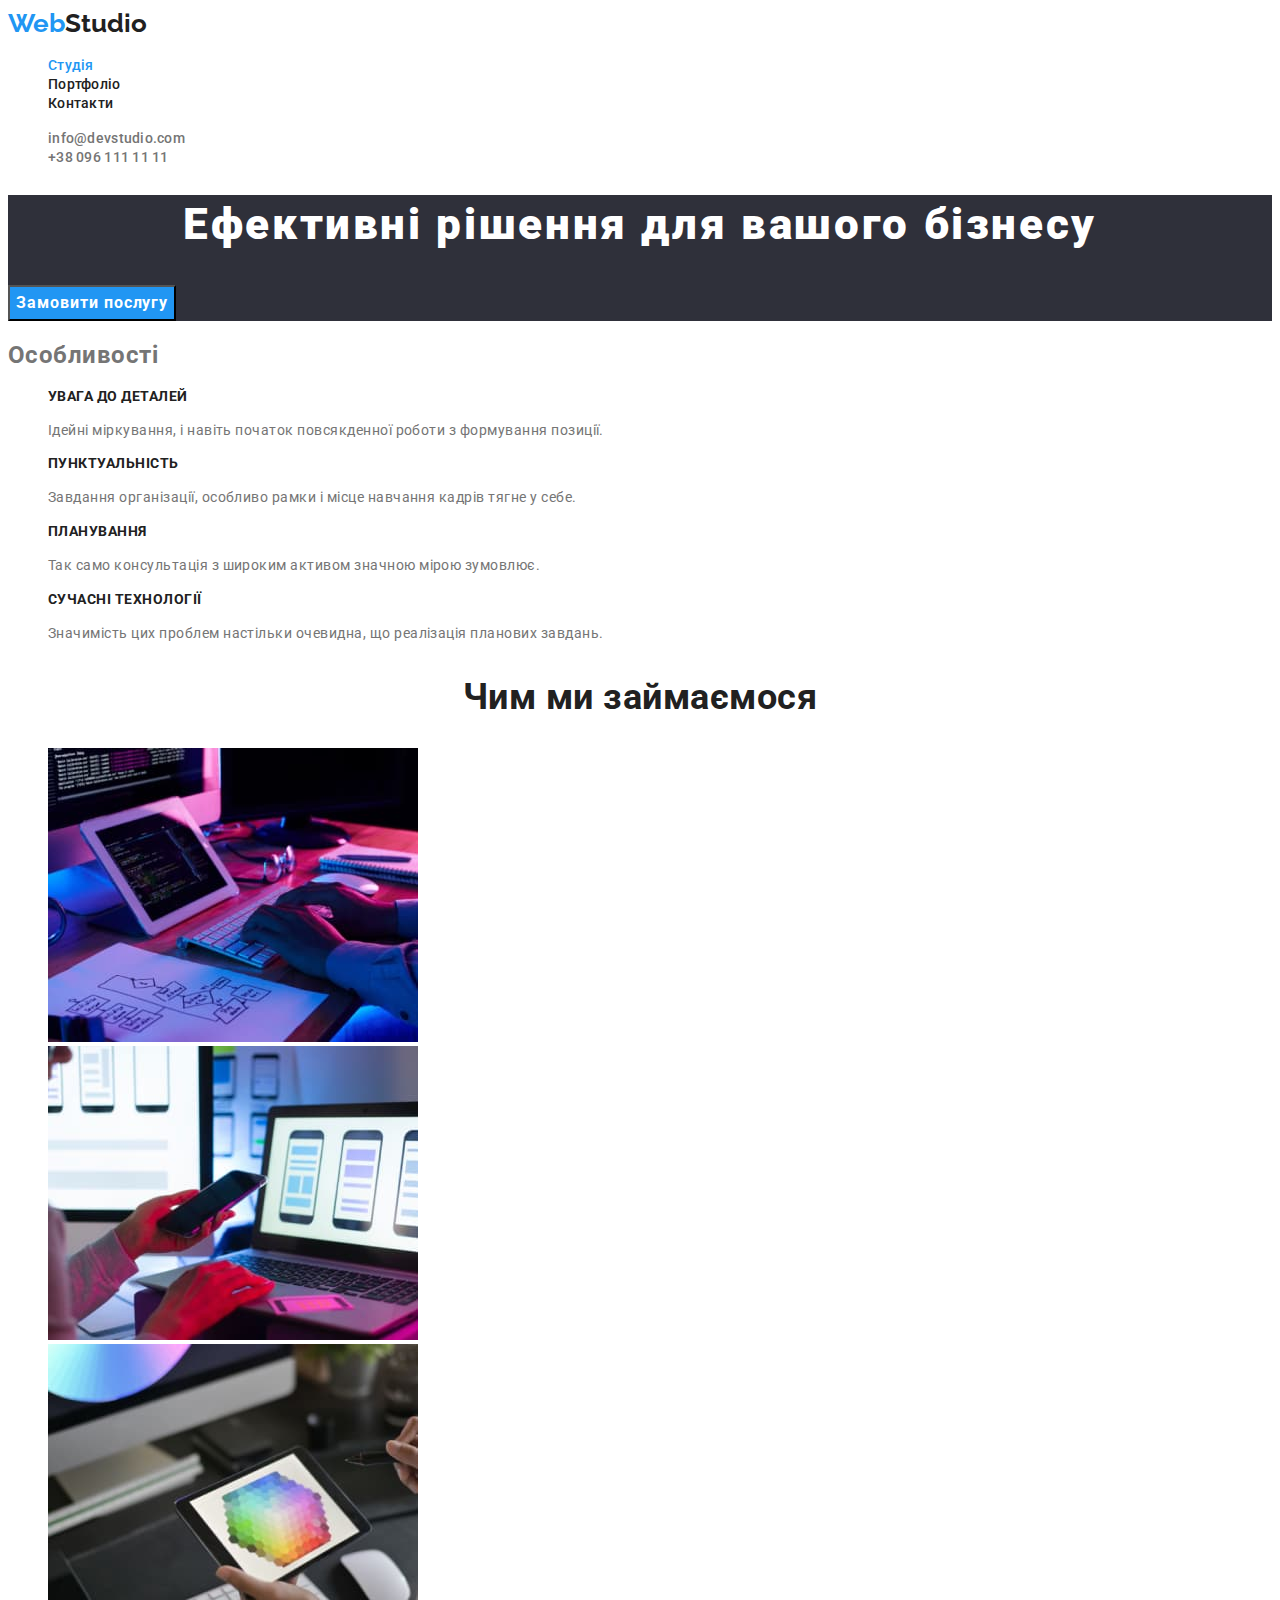
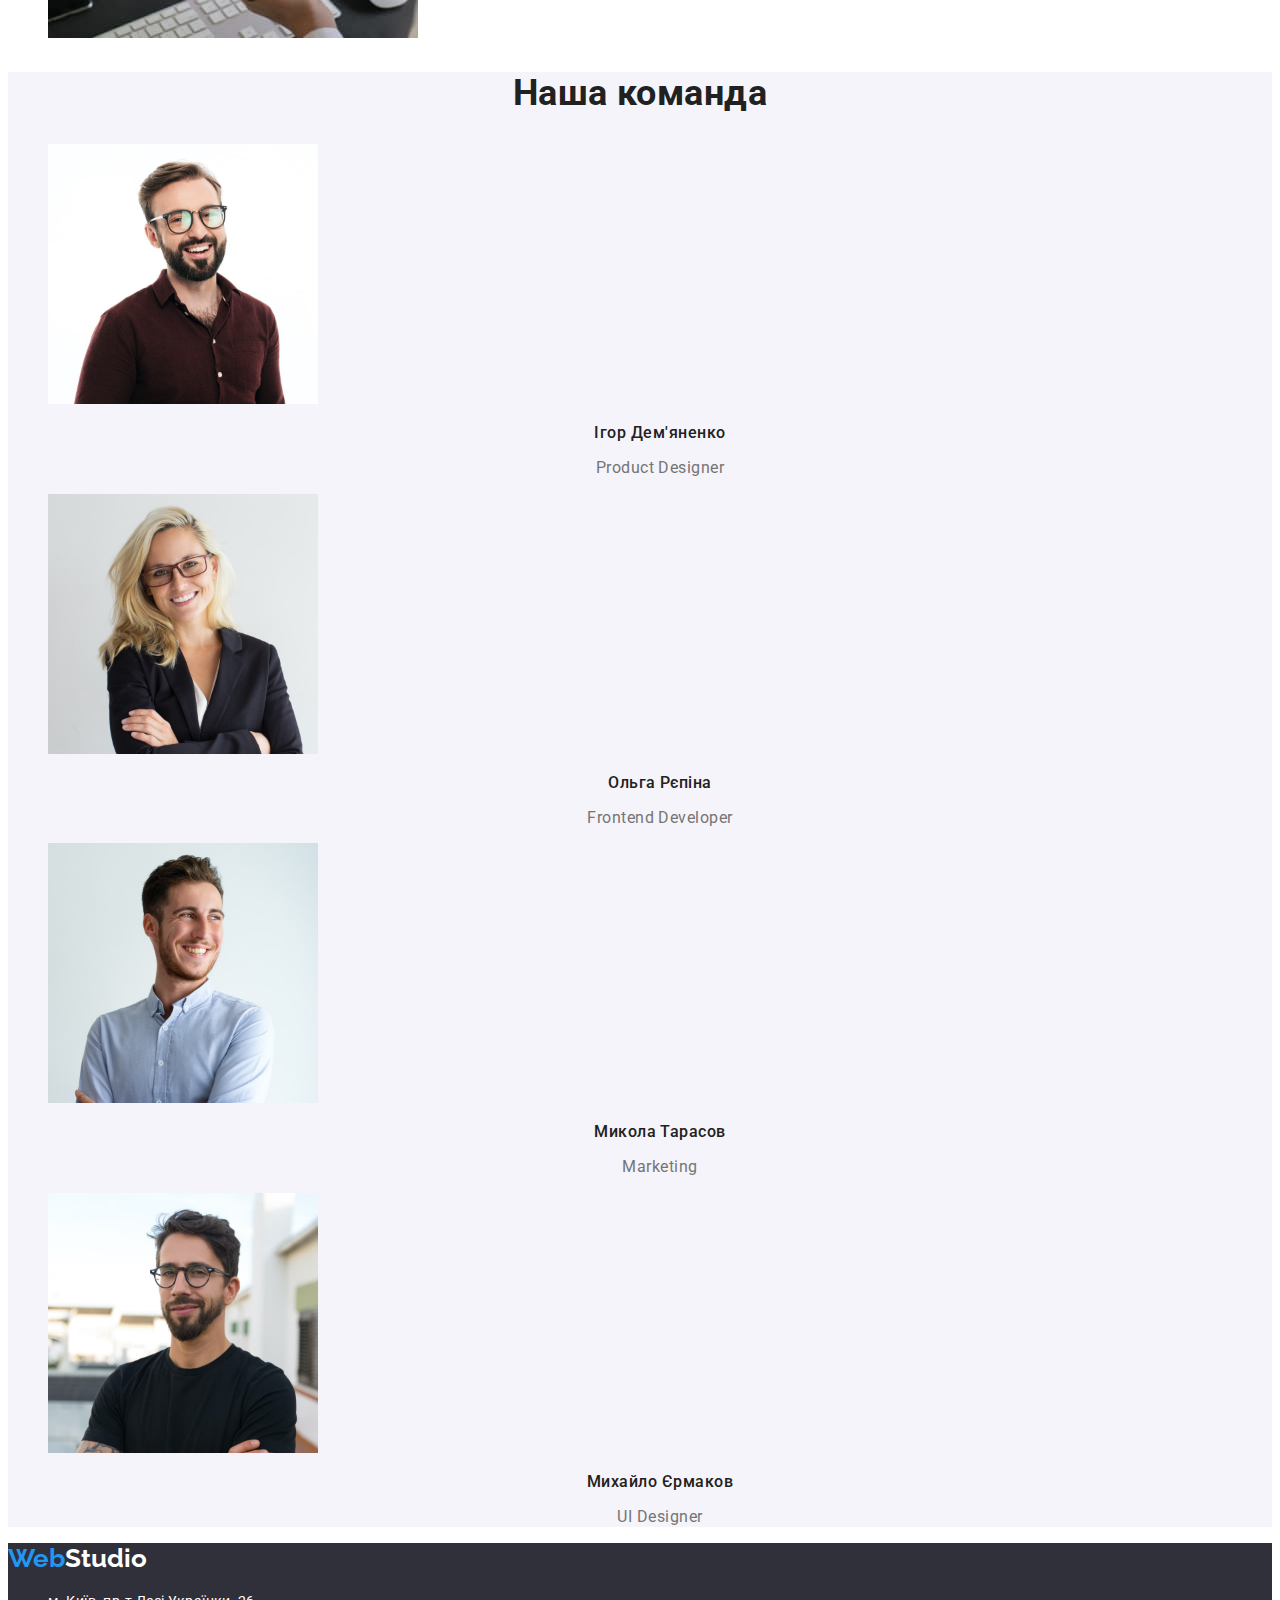
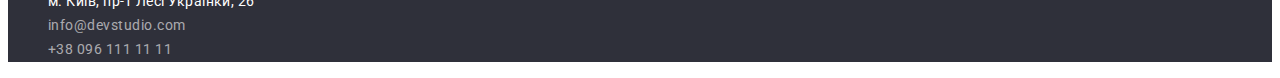
==== index.html @ 31c14f35 "Begining" ====
<!DOCTYPE html>
<html lang="uk">

<head>
  <meta charset="UTF-8" />
  <meta http-equiv="X-UA-Compatible" content="IE=edge" />
  <meta name="viewport" content="width=device-width, initial-scale=1.0" />
  <title>WebStudio</title>
  <link rel="preconnect" href="https://fonts.googleapis.com">
  <link rel="preconnect" href="https://fonts.gstatic.com" crossorigin>
  <link href="https://fonts.googleapis.com/css2?family=Raleway:wght@700&family=Roboto:wght@400;500;700;900&display=swap"
    rel="stylesheet">
  <link rel="stylesheet" href="./css/styles.css">
</head>

<body>
  <header class="page-header">
    <nav>
      <a href="./index.html" class="logo-header">Web<span class="studio">Studio</span></a>

      <ul class="site-nav">
        <li><a href="./index.html" class="link current">Студія</a></li>
        <li><a href="./portfolio.html" class="link">Портфоліо</a></li>
        <li><a href="" class="link">Контакти</a></li>
      </ul>
    </nav>

    <ul class="contact-nav">
      <li><a href="mailto:info@devstudio.com" class="link-contact">info@devstudio.com</a></li>
      <li><a href="tel:+380961111111" class="link-contact">+38 096 111 11 11</a></li>
    </ul>
  </header>
  <main>
    <!--Герой-->
    <section class="hero">
      <h1 class="hero-title">Ефективні рішення для вашого бізнесу</h1>
      <button type="button" class="button-hero">Замовити послугу</button>
    </section>
    <!--Особливості-->
    <section class="section">
      <h2>Особливості</h2>
      <ul>
        <li>
          <h3 class="section-title">УВАГА ДО ДЕТАЛЕЙ</h3>
          <p class="text">
            Ідейні міркування, і навіть початок повсякденної роботи з
            формування позиції.
          </p>
        </li>
        <li>
          <h3 class="section-title">ПУНКТУАЛЬНІСТЬ</h3>
          <p class="text">
            Завдання організації, особливо рамки і місце навчання кадрів тягне
            у себе.
          </p>
        </li>
        <li>
          <h3 class="section-title">ПЛАНУВАННЯ</h3>
          <p class="text">
            Так само консультація з широким активом значною мірою зумовлює.
          </p>
        </li>
        <li>
          <h3 class="section-title">СУЧАСНІ ТЕХНОЛОГІЇ</h3>
          <p class="text">
            Значимість цих проблем настільки очевидна, що реалізація планових
            завдань.
          </p>
        </li>
      </ul>
    </section>
    <!--Чим ми займаємось-->
    <section class="section">
      <h2 class="title-work">Чим ми займаємося</h2>
      <ul>
        <li>
          <img src="./images/img1.jpg" alt="Чоловік набирає код на клавіатурі" width="370" height="294" />
        </li>
        <li>
          <img src="./images/img2.jpg" alt="Жінка тримає телефон на фоні ноутбука" width="370" height="294" />
        </li>
        <li>
          <img src="./images/img3.jpg" alt="Жінка тримає планшет з градацією кольорів" width="370" height="294" />
        </li>
      </ul>
    </section>
    <!--Наша команда-->
    <section class="section-team">
      <h2 class="title-team">Наша команда</h2>
      <ul>
        <li>
          <img src="./images/img-1.jpg" alt="Чоловік з бородою та в окулярах, одягнений в бордову сорочку" width="270"
            height="260" />
          <h3 class="section-title">Ігор Дем'яненко</h3>
          <p class="text-team">Product Designer</p>
        </li>
        <li>
          <img src="./images/img-2.jpg"
            alt="Жінка посміхається, має довге біле волосся та носить окулярі, одягнена в піджак" width="270"
            height="260" />
          <h3 class="section-title">Ольга Рєпіна</h3>
          <p class="text-team">Frontend Developer</p>
        </li>
        <li>
          <img src="./images/img-3.jpg" alt="Чоловік посміхається, одягнений в світлу сорочку" width="270"
            height="260" />
          <h3 class="section-title">Микола Тарасов</h3>
          <p class="text-team">Marketing</p>
        </li>
        <li>
          <img src="./images/img-4.jpg" alt="Чоловік з бородою та в окулярах, одягнений в чорну футболку" width="270"
            height="260" />
          <h3 class="section-title">Михайло Єрмаков</h3>
          <p class="text-team">UI Designer</p>
        </li>
      </ul>
    </section>
  </main>
  <footer class="footer">
    <a href="./index.html" class="logo-footer">Web<span class="studio">Studio</span></a>
    <address>
      <ul>
        <li>
          <a href="https://www.google.com.ua/maps/place/бул.+Леси+Украинки,+26,+Киев,+02000/@50.4265807,30.5361918,17z/data=!3m1!4b1!4m5!3m4!1s0x40d4cf0e033ecbe9:0x57a4dffefec77da0!8m2!3d50.4265807!4d30.5383858?hl=ru"
            class="footer-address">м. Київ, пр-т Лесі Українки, 26</a>
        </li>
        <li><a href="mailto:info@devstudio.com" class="footer-contact">info@devstudio.com</a></li>
        <li><a href="tel:+380961111111" class="footer-contact">+38 096 111 11 11</a></li>
      </ul>

    </address>

  </footer>
</body>

</html>
---- css/styles.css ----
:root {
    --primary-text-color: #757575; 
    --title-text-color: #212121;
    --accent-color: #2196F3;
    --primary-white-color: #ffffff;
    --hero-footer-bgc: #2F303A;
    --button-portfolio: #F5F4FA;
    --contact-footer-color: rgba(255, 255, 255, 0.6);

 }
 

/* колір основного тексту color: #757575; */

/* колір додаткового тексту color: #212121; */

/* білий #FFFFFF */

/* лого #000000, #2196F3 */
/* контакт та пошта color: rgba(255, 255, 255, 0.6); */
/* background: #F5F4FA; */
 
 body {
    color: var(--primary-text-color);
    background-color: var(--primary-white-color);
    font-family: Roboto, sans-serif;
    letter-spacing: 0.03em;
    font-weight: 400;
}

ul {
    list-style: none;
}


/* logo */

.logo-header,
.logo-footer {
    color: var(--accent-color);
    font-family: Raleway, sans-serif;
    font-weight: 700;
    font-size: 26px;
    line-height: 1.19;
    text-decoration: none;
    letter-spacing: 0em;
}

.logo-header:hover,
.logo-header:focus {
    color: var(--accent-color);
}
.logo-footer:hover,
.logo-footer:focus {
    color: var(--accent-color);
}

.logo-header .studio {
    color: var(--title-text-color);
}
.logo-footer .studio {
    color: var(--primary-white-color);
}


/* site-nav */
.site-nav .link  {
    color: var(--title-text-color);
    font-weight: 500;
    font-size: 14px;
    line-height: 1.14;
    letter-spacing: 0.02em;
    text-decoration: none;
}
.site-nav .link:hover,
.site-nav .link:focus {
    color: var(--accent-color);
}
.site-nav .link.current {
    color: var(--accent-color);
}
/* contact-nav */

.contact-nav .link-contact {
    color: var(--primary-text-color);
    font-weight: 500;
    font-size: 14px;
    line-height: 1.14;
    letter-spacing: 0.02em;
    text-decoration: none;
}
.contact-nav .link-contact.current {
    color: var(--accent-color);
}

.contact-nav .link-contact:hover,
.contact-nav .link-contact:focus {
    color: var(--accent-color);
}

/* Hero */
.hero {
    background-color: var(--hero-footer-bgc);
}

.hero-title {
    color: var(--primary-white-color);
    font-weight: 900;
    font-size: 44px;
    line-height: 1.36;
    text-align: center;
    letter-spacing: 0.06em;
}
.button-hero {
    color: var(--primary-white-color);
    background-color: var(--accent-color);
    font-family: inherit;
    font-weight: 700;
    font-size: 16px;
    line-height: 1.88;
    letter-spacing: 0.06em;
    cursor: pointer;
}

/* Section */


.section-title {
    color: var(--title-text-color);
    font-weight: 700;
    font-size: 14px;
    line-height: 1.14;
}

.section .text {
    font-size: 14px;
    line-height: 1.71;
}
.section-team {
    background-color: var(--button-portfolio);
}

.title-work,
.title-team {
    color: var(--title-text-color);
    font-weight: 700;
    font-size: 36px;
    line-height: 1.17;
    text-align: center;
}

.section-team .section-title {
    font-weight: 500;
    font-size: 16px;
    line-height: 1.18;
}
.section-team .text-team,
.section-team .section-title {
font-size: 16px;
line-height: 1.18;
text-align: center;
}


/* footer */

.footer {
    background-color: var(--hero-footer-bgc)
}
.footer .footer-address {
    font-size: 14px;
    line-height: 1.71;
    color: var(--primary-white-color);
    text-decoration: none;
    font-style: normal;
}
.footer .footer-address:hover,
.footer .footer-address:focus {
    color: var(--accent-color);
}

.footer .footer-contact {
    color: var(--contact-footer-color);
    font-size: 14px;
    line-height: 1.71;
    text-decoration: none;
    font-style: normal;

}
.footer .footer-contact:hover,
.footer .footer-contact:focus {
    color: var(--accent-color);
}

/* Portfolio */

.button-portfolio {
    color: var(--title-text-color);
    background-color: var(--button-portfolio);
    font-family: inherit;
    cursor: pointer;
    font-weight: 500;
    font-size: 16px;
    line-height: 1.62;
    text-align: center;
}
.button-portfolio:hover,
.button-portfolio:focus {
    color: var(--primary-white-color);
    background-color: var(--accent-color)
}

/* title-name */

.title-name {
    color: var(--title-text-color);
    font-weight: 700;
    font-size: 18px;
    line-height: 2;
    letter-spacing: 0.06em;
}

/* filter */

.filter {
    font-size: 16px;
    line-height: 1.88;
}
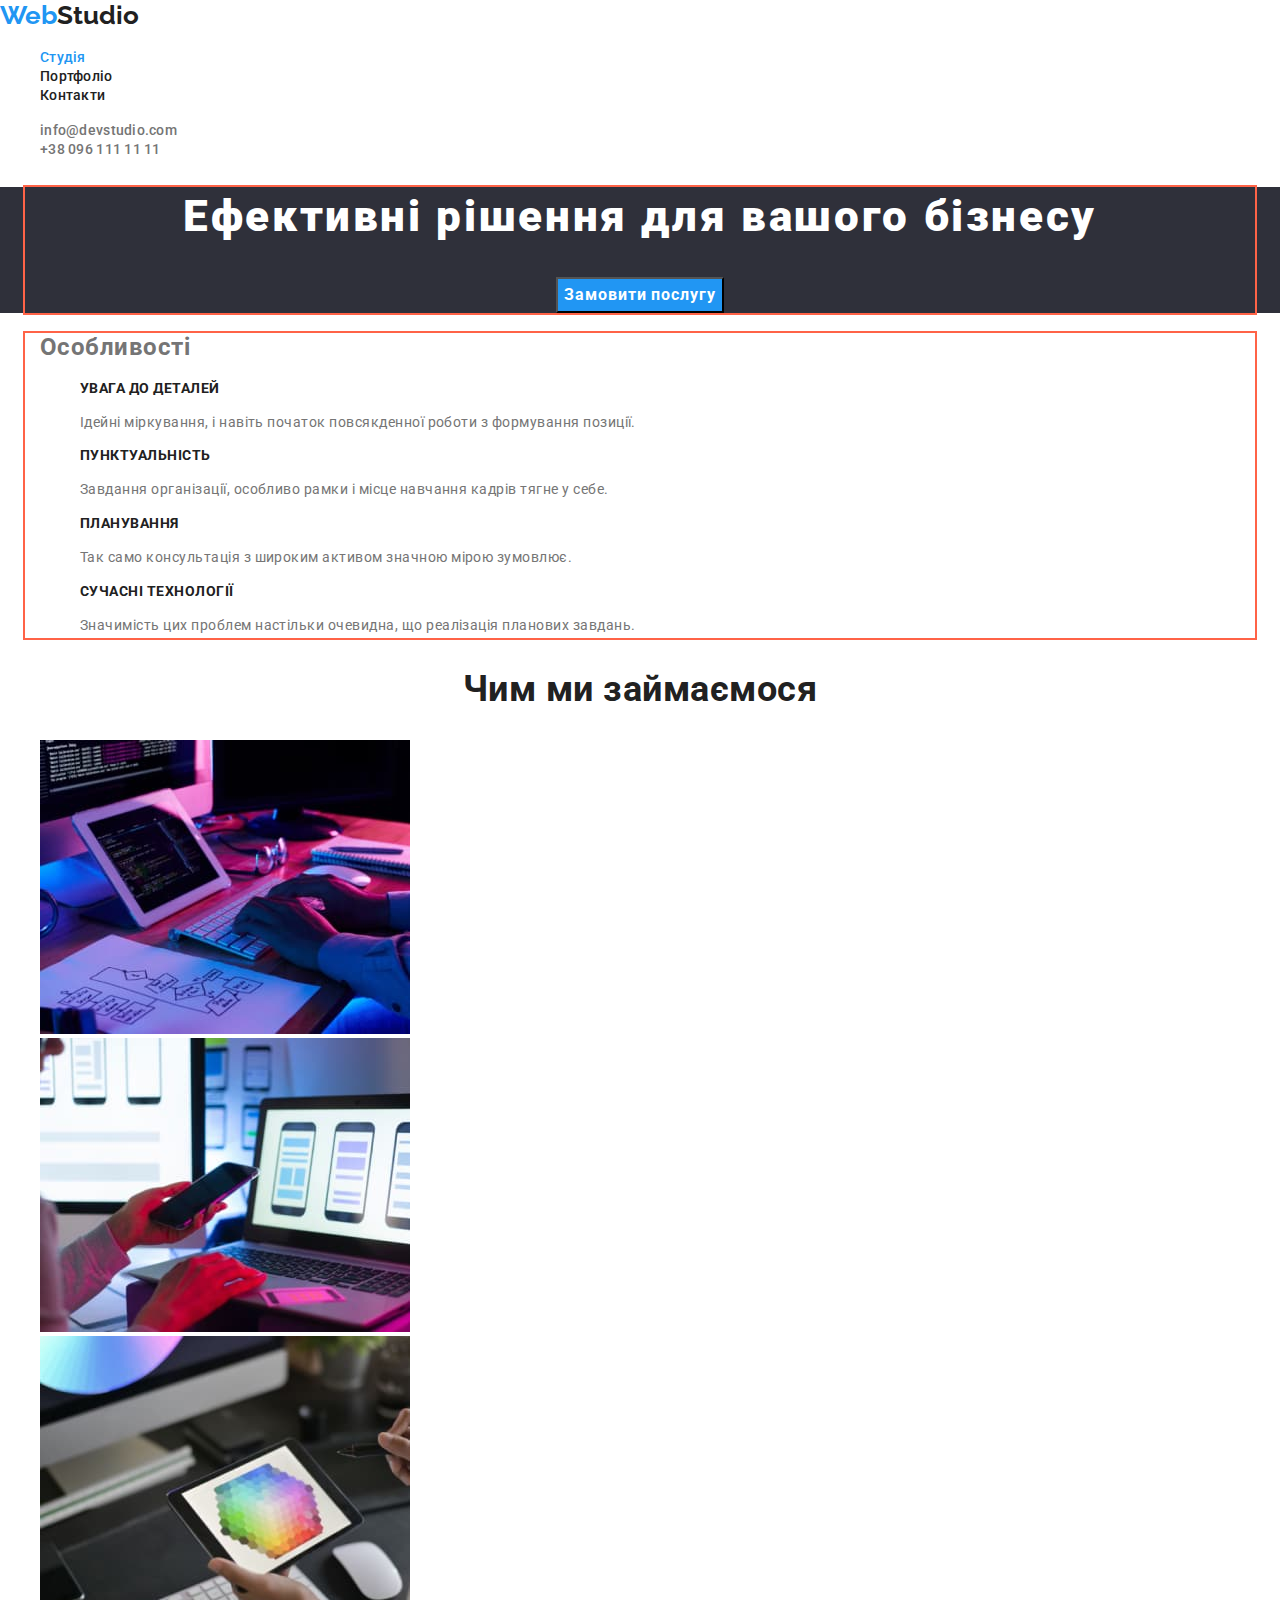
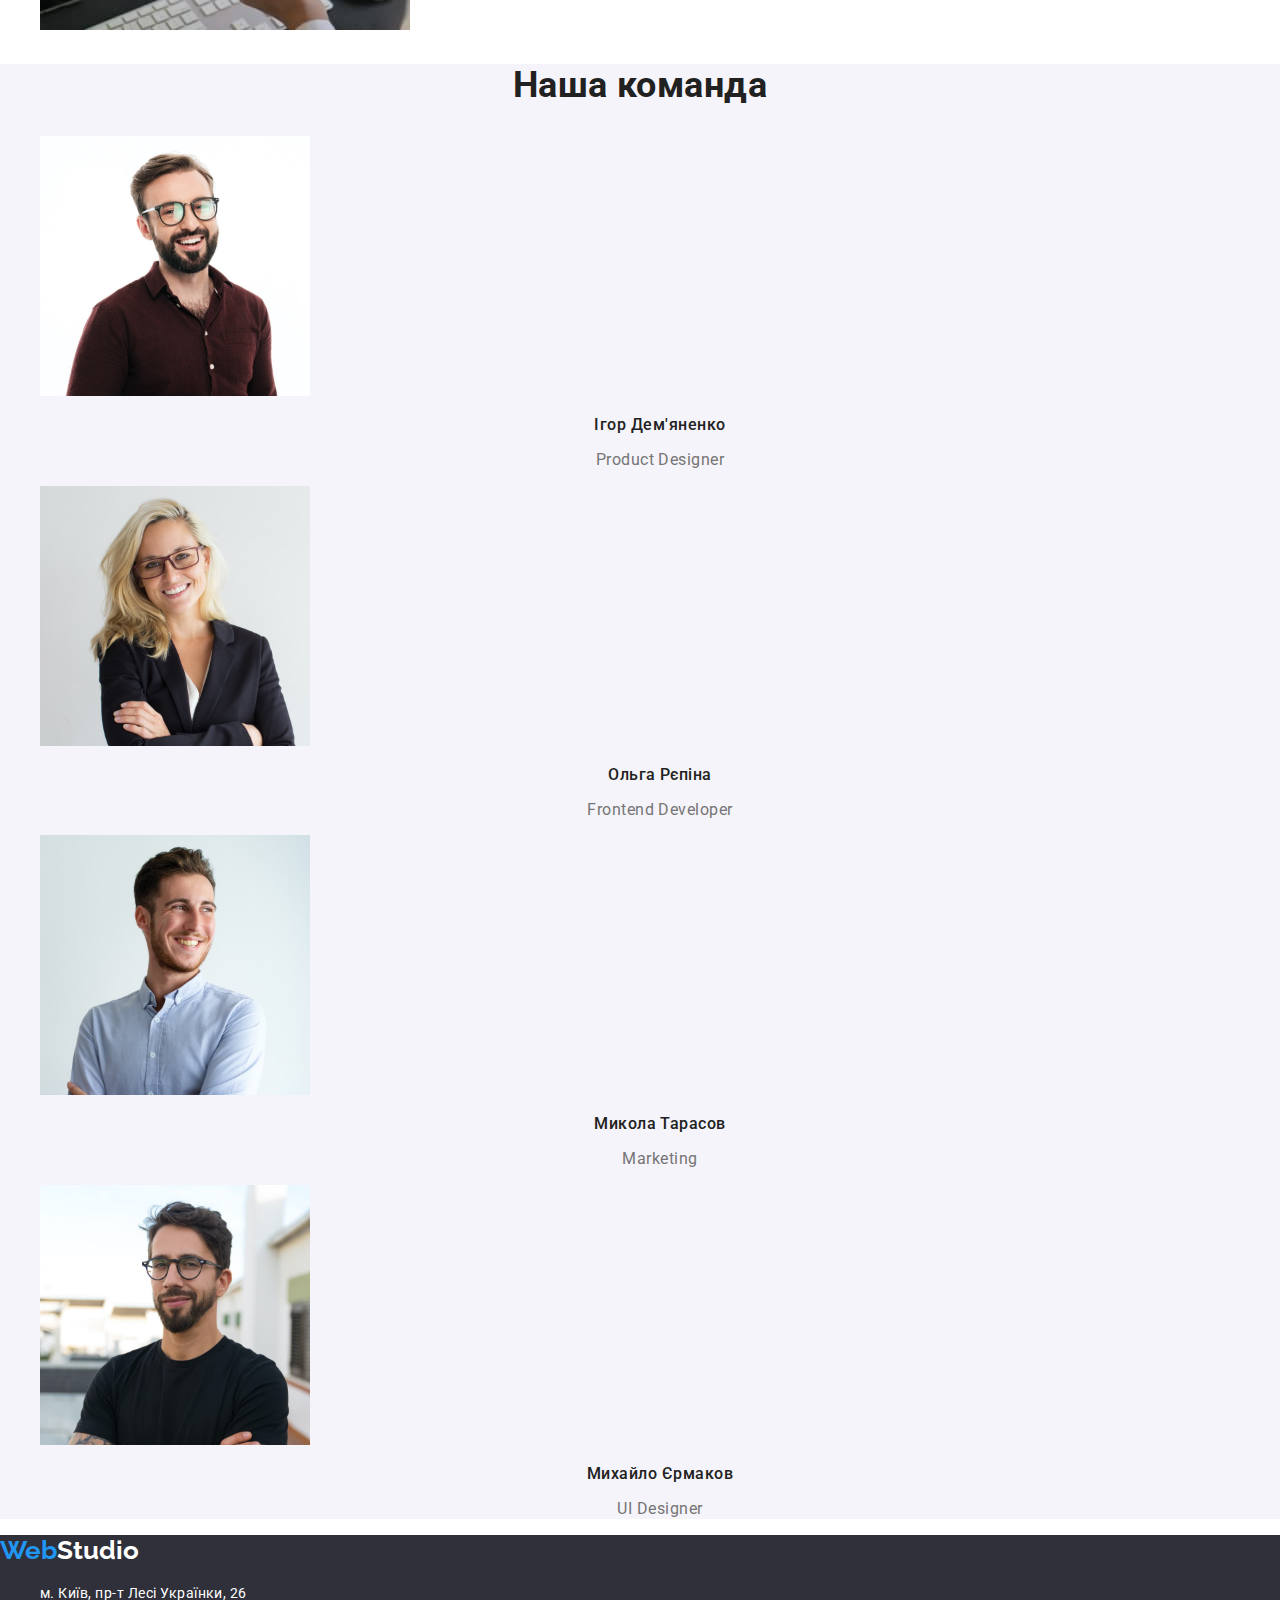
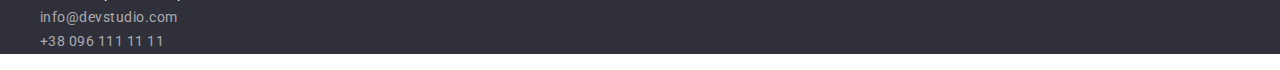
==== commit 3f3a40e8: "1" ====
--- a/index.html
+++ b/index.html
@@ -33,41 +33,45 @@
   <main>
     <!--Герой-->
     <section class="hero">
-      <h1 class="hero-title">Ефективні рішення для вашого бізнесу</h1>
-      <button type="button" class="button-hero">Замовити послугу</button>
+      <div class="container">
+        <h1 class="hero-title">Ефективні рішення для вашого бізнесу</h1>
+        <button type="button" class="button-hero">Замовити послугу</button>
+      </div>
     </section>
     <!--Особливості-->
     <section class="section">
-      <h2>Особливості</h2>
-      <ul>
-        <li>
-          <h3 class="section-title">УВАГА ДО ДЕТАЛЕЙ</h3>
-          <p class="text">
-            Ідейні міркування, і навіть початок повсякденної роботи з
-            формування позиції.
-          </p>
-        </li>
-        <li>
-          <h3 class="section-title">ПУНКТУАЛЬНІСТЬ</h3>
-          <p class="text">
-            Завдання організації, особливо рамки і місце навчання кадрів тягне
-            у себе.
-          </p>
-        </li>
-        <li>
-          <h3 class="section-title">ПЛАНУВАННЯ</h3>
-          <p class="text">
-            Так само консультація з широким активом значною мірою зумовлює.
-          </p>
-        </li>
-        <li>
-          <h3 class="section-title">СУЧАСНІ ТЕХНОЛОГІЇ</h3>
-          <p class="text">
-            Значимість цих проблем настільки очевидна, що реалізація планових
-            завдань.
-          </p>
-        </li>
-      </ul>
+      <div class="container">
+        <h2>Особливості</h2>
+        <ul>
+          <li>
+            <h3 class="section-title">УВАГА ДО ДЕТАЛЕЙ</h3>
+            <p class="text">
+              Ідейні міркування, і навіть початок повсякденної роботи з
+              формування позиції.
+            </p>
+          </li>
+          <li>
+            <h3 class="section-title">ПУНКТУАЛЬНІСТЬ</h3>
+            <p class="text">
+              Завдання організації, особливо рамки і місце навчання кадрів тягне
+              у себе.
+            </p>
+          </li>
+          <li>
+            <h3 class="section-title">ПЛАНУВАННЯ</h3>
+            <p class="text">
+              Так само консультація з широким активом значною мірою зумовлює.
+            </p>
+          </li>
+          <li>
+            <h3 class="section-title">СУЧАСНІ ТЕХНОЛОГІЇ</h3>
+            <p class="text">
+              Значимість цих проблем настільки очевидна, що реалізація планових
+              завдань.
+            </p>
+          </li>
+        </ul>
+      </div>
     </section>
     <!--Чим ми займаємось-->
     <section class="section">
--- a/css/styles.css
+++ b/css/styles.css
@@ -8,7 +8,14 @@
     --contact-footer-color: rgba(255, 255, 255, 0.6);
 
  }
- 
+ html {
+    box-sizing: border-box;
+ }
+ *,
+ *::before,
+ *::after {
+    box-sizing: inherit;
+ }
 
 /* колір основного тексту color: #757575; */
 
@@ -21,6 +28,7 @@
 /* background: #F5F4FA; */
  
  body {
+    margin: 0;
     color: var(--primary-text-color);
     background-color: var(--primary-white-color);
     font-family: Roboto, sans-serif;
@@ -32,6 +40,14 @@
     list-style: none;
 }
 
+.container {
+    margin-left: auto;
+    margin-right: auto;
+    width: 1230px;
+    padding-left: 15px;
+    padding-right: 15px;
+    outline: 2px solid tomato;
+}
 
 /* logo */
 
@@ -101,6 +117,9 @@
 /* Hero */
 .hero {
     background-color: var(--hero-footer-bgc);
+    text-align: center;
+    font-weight: 1600;
+    
 }
 
 .hero-title {
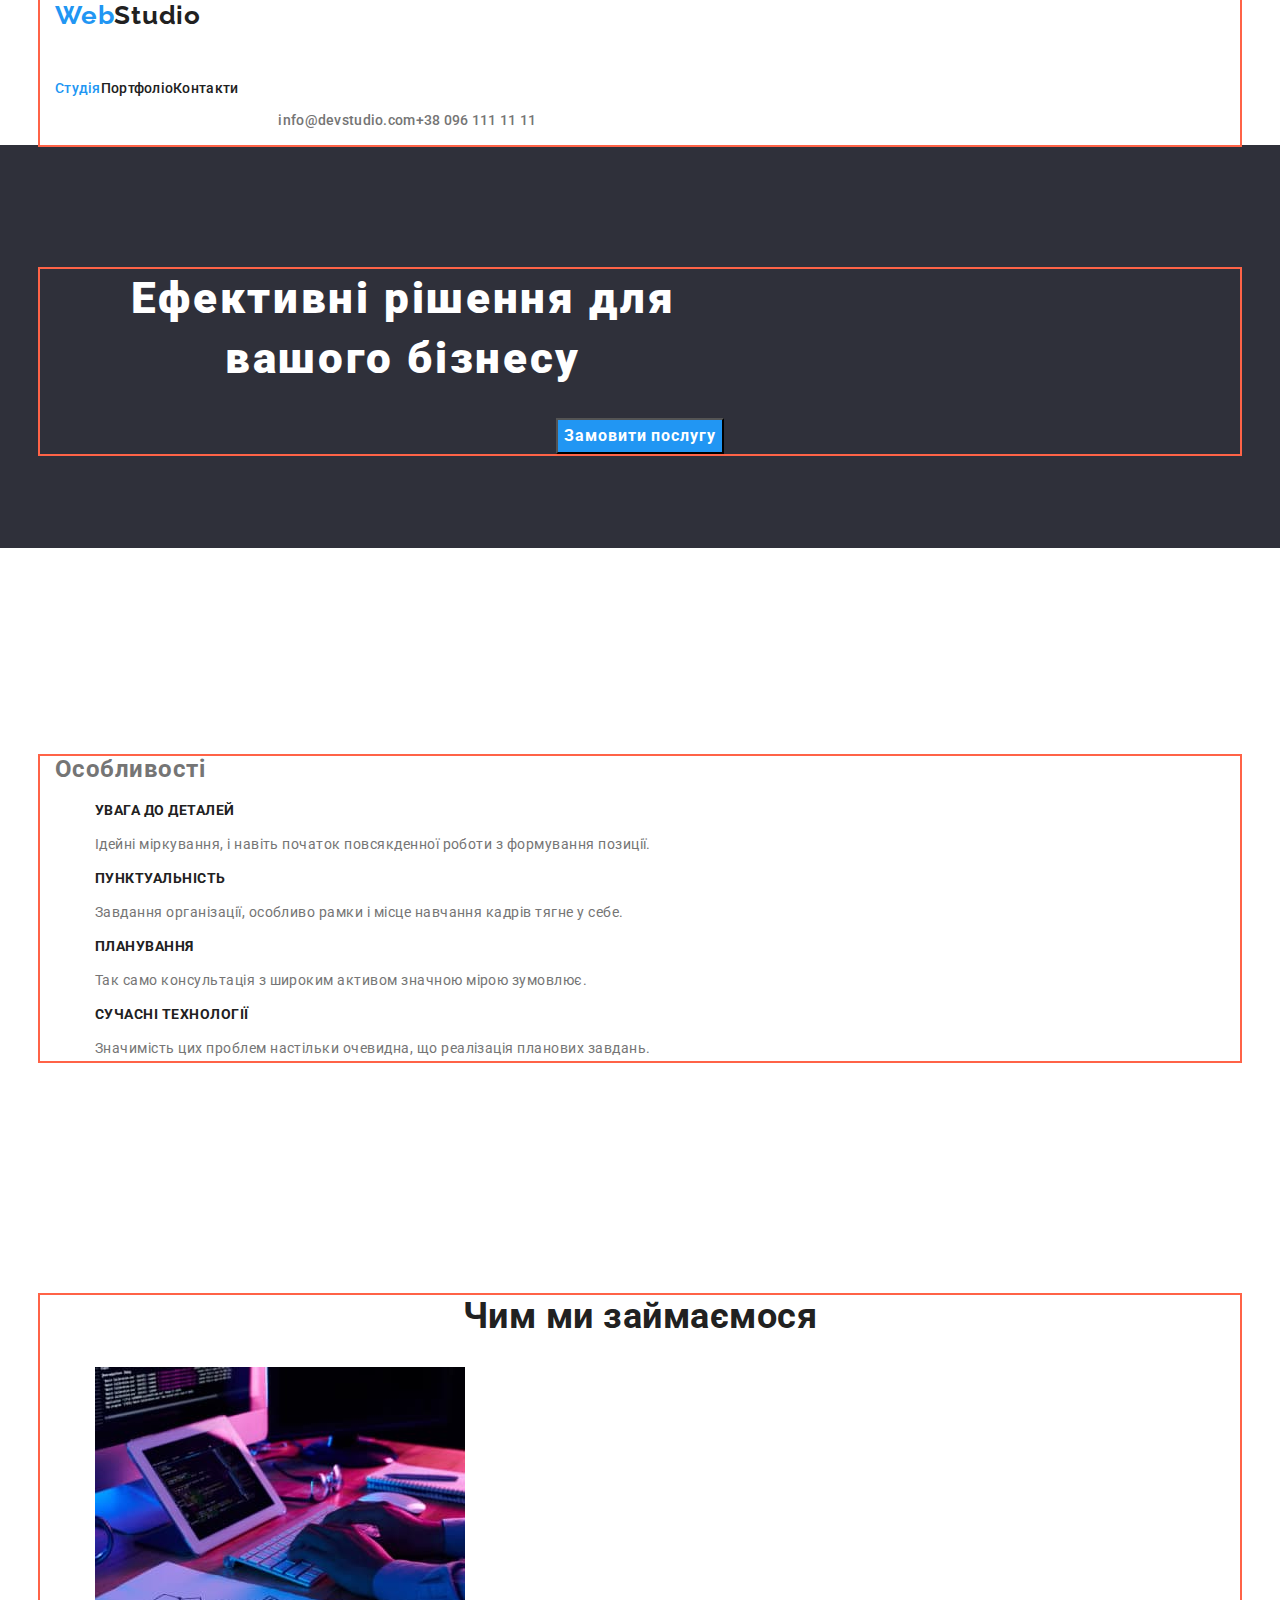
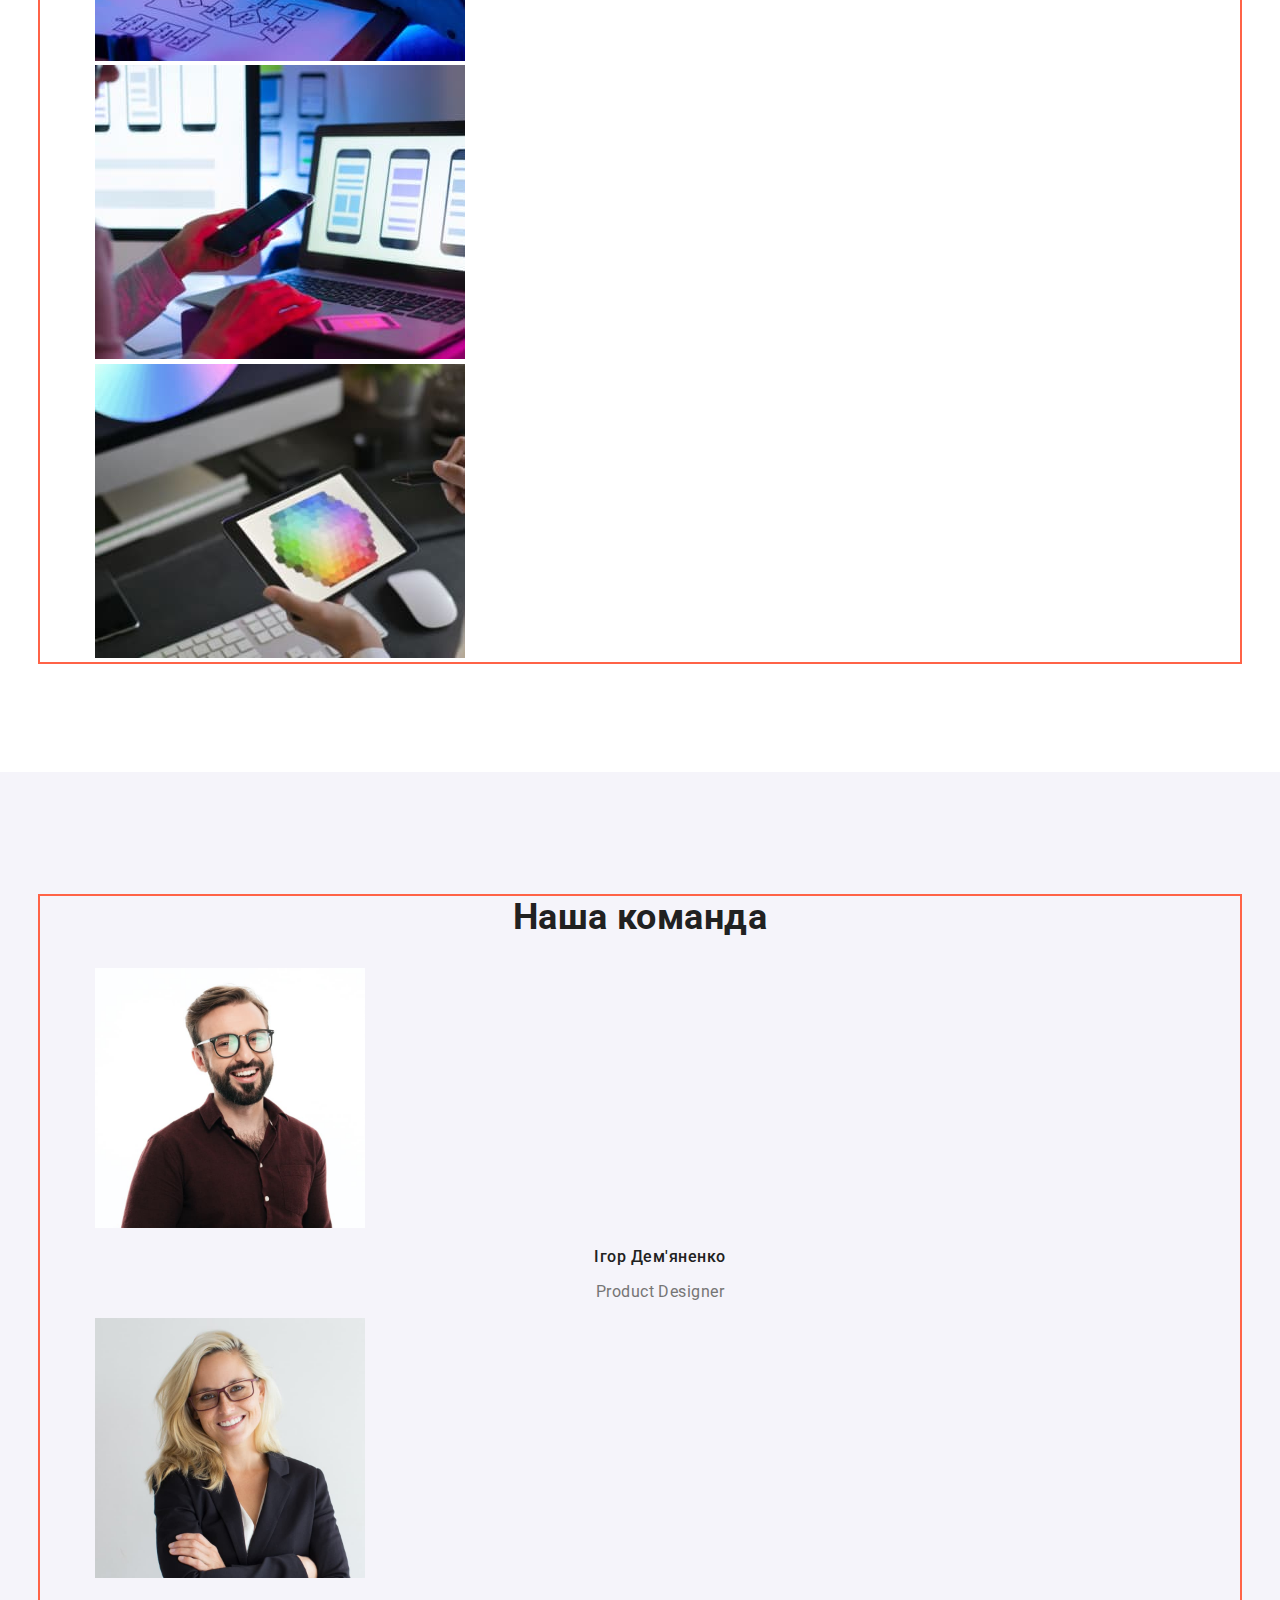
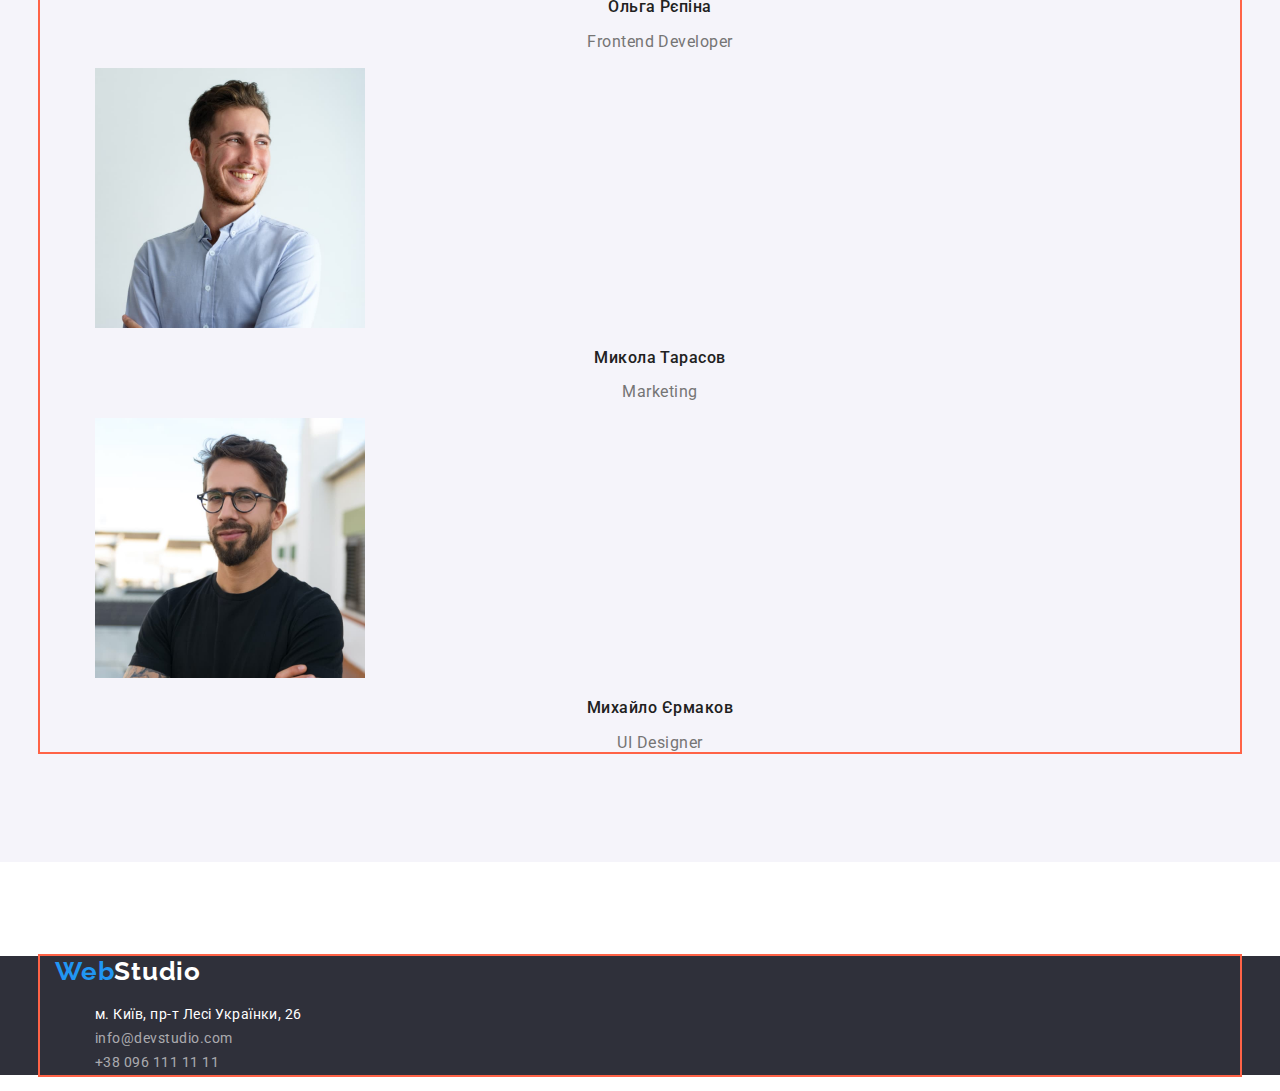
==== commit 2340d787: "2.11" ====
--- a/index.html
+++ b/index.html
@@ -10,25 +10,28 @@
   <link rel="preconnect" href="https://fonts.gstatic.com" crossorigin>
   <link href="https://fonts.googleapis.com/css2?family=Raleway:wght@700&family=Roboto:wght@400;500;700;900&display=swap"
     rel="stylesheet">
+  <link rel="stylesheet" href="./css/modern-normalize.css">
   <link rel="stylesheet" href="./css/styles.css">
 </head>
 
 <body>
   <header class="page-header">
-    <nav>
-      <a href="./index.html" class="logo-header">Web<span class="studio">Studio</span></a>
+    <div class="container header-wrap">
+      <nav>
+        <a href="./index.html" class="logo-header">Web<span class="studio">Studio</span></a>
 
-      <ul class="site-nav">
-        <li><a href="./index.html" class="link current">Студія</a></li>
-        <li><a href="./portfolio.html" class="link">Портфоліо</a></li>
-        <li><a href="" class="link">Контакти</a></li>
+        <ul class="site-nav">
+          <li><a href="./index.html" class="link current">Студія</a></li>
+          <li><a href="./portfolio.html" class="link">Портфоліо</a></li>
+          <li><a href="" class="link">Контакти</a></li>
+        </ul>
+      </nav>
+
+      <ul class="contact-nav">
+        <li><a href="mailto:info@devstudio.com" class="link-contact">info@devstudio.com</a></li>
+        <li><a href="tel:+380961111111" class="link-contact">+38 096 111 11 11</a></li>
       </ul>
-    </nav>
-
-    <ul class="contact-nav">
-      <li><a href="mailto:info@devstudio.com" class="link-contact">info@devstudio.com</a></li>
-      <li><a href="tel:+380961111111" class="link-contact">+38 096 111 11 11</a></li>
-    </ul>
+    </div>
   </header>
   <main>
     <!--Герой-->
@@ -41,7 +44,7 @@
     <!--Особливості-->
     <section class="section">
       <div class="container">
-        <h2>Особливості</h2>
+        <h2 class="">Особливості</h2>
         <ul>
           <li>
             <h3 class="section-title">УВАГА ДО ДЕТАЛЕЙ</h3>
@@ -75,64 +78,69 @@
     </section>
     <!--Чим ми займаємось-->
     <section class="section">
-      <h2 class="title-work">Чим ми займаємося</h2>
-      <ul>
-        <li>
-          <img src="./images/img1.jpg" alt="Чоловік набирає код на клавіатурі" width="370" height="294" />
-        </li>
-        <li>
-          <img src="./images/img2.jpg" alt="Жінка тримає телефон на фоні ноутбука" width="370" height="294" />
-        </li>
-        <li>
-          <img src="./images/img3.jpg" alt="Жінка тримає планшет з градацією кольорів" width="370" height="294" />
-        </li>
-      </ul>
+      <div class="container">
+        <h2 class="title-work">Чим ми займаємося</h2>
+        <ul>
+          <li>
+            <img src="./images/img1.jpg" alt="Чоловік набирає код на клавіатурі" width="370" height="294" />
+          </li>
+          <li>
+            <img src="./images/img2.jpg" alt="Жінка тримає телефон на фоні ноутбука" width="370" height="294" />
+          </li>
+          <li>
+            <img src="./images/img3.jpg" alt="Жінка тримає планшет з градацією кольорів" width="370" height="294" />
+          </li>
+        </ul>
+      </div>
     </section>
     <!--Наша команда-->
     <section class="section-team">
-      <h2 class="title-team">Наша команда</h2>
-      <ul>
-        <li>
-          <img src="./images/img-1.jpg" alt="Чоловік з бородою та в окулярах, одягнений в бордову сорочку" width="270"
-            height="260" />
-          <h3 class="section-title">Ігор Дем'яненко</h3>
-          <p class="text-team">Product Designer</p>
-        </li>
-        <li>
-          <img src="./images/img-2.jpg"
-            alt="Жінка посміхається, має довге біле волосся та носить окулярі, одягнена в піджак" width="270"
-            height="260" />
-          <h3 class="section-title">Ольга Рєпіна</h3>
-          <p class="text-team">Frontend Developer</p>
-        </li>
-        <li>
-          <img src="./images/img-3.jpg" alt="Чоловік посміхається, одягнений в світлу сорочку" width="270"
-            height="260" />
-          <h3 class="section-title">Микола Тарасов</h3>
-          <p class="text-team">Marketing</p>
-        </li>
-        <li>
-          <img src="./images/img-4.jpg" alt="Чоловік з бородою та в окулярах, одягнений в чорну футболку" width="270"
-            height="260" />
-          <h3 class="section-title">Михайло Єрмаков</h3>
-          <p class="text-team">UI Designer</p>
-        </li>
-      </ul>
+      <div class="container">
+        <h2 class="title-team">Наша команда</h2>
+        <ul>
+          <li>
+            <img src="./images/img-1.jpg" alt="Чоловік з бородою та в окулярах, одягнений в бордову сорочку" width="270"
+              height="260" />
+            <h3 class="section-title">Ігор Дем'яненко</h3>
+            <p class="text-team">Product Designer</p>
+          </li>
+          <li>
+            <img src="./images/img-2.jpg"
+              alt="Жінка посміхається, має довге біле волосся та носить окулярі, одягнена в піджак" width="270"
+              height="260" />
+            <h3 class="section-title">Ольга Рєпіна</h3>
+            <p class="text-team">Frontend Developer</p>
+          </li>
+          <li>
+            <img src="./images/img-3.jpg" alt="Чоловік посміхається, одягнений в світлу сорочку" width="270"
+              height="260" />
+            <h3 class="section-title">Микола Тарасов</h3>
+            <p class="text-team">Marketing</p>
+          </li>
+          <li>
+            <img src="./images/img-4.jpg" alt="Чоловік з бородою та в окулярах, одягнений в чорну футболку" width="270"
+              height="260" />
+            <h3 class="section-title">Михайло Єрмаков</h3>
+            <p class="text-team">UI Designer</p>
+          </li>
+        </ul>
+      </div>
     </section>
   </main>
   <footer class="footer">
-    <a href="./index.html" class="logo-footer">Web<span class="studio">Studio</span></a>
-    <address>
-      <ul>
-        <li>
-          <a href="https://www.google.com.ua/maps/place/бул.+Леси+Украинки,+26,+Киев,+02000/@50.4265807,30.5361918,17z/data=!3m1!4b1!4m5!3m4!1s0x40d4cf0e033ecbe9:0x57a4dffefec77da0!8m2!3d50.4265807!4d30.5383858?hl=ru"
-            class="footer-address">м. Київ, пр-т Лесі Українки, 26</a>
-        </li>
-        <li><a href="mailto:info@devstudio.com" class="footer-contact">info@devstudio.com</a></li>
-        <li><a href="tel:+380961111111" class="footer-contact">+38 096 111 11 11</a></li>
-      </ul>
+    <div class="container"><a href="./index.html" class="logo-footer">Web<span class="studio">Studio</span></a>
+      <address>
+        <ul>
+          <li>
+            <a href="https://www.google.com.ua/maps/place/бул.+Леси+Украинки,+26,+Киев,+02000/@50.4265807,30.5361918,17z/data=!3m1!4b1!4m5!3m4!1s0x40d4cf0e033ecbe9:0x57a4dffefec77da0!8m2!3d50.4265807!4d30.5383858?hl=ru"
+              class="footer-address">м. Київ, пр-т Лесі Українки, 26</a>
+          </li>
+          <li><a href="mailto:info@devstudio.com" class="footer-contact">info@devstudio.com</a></li>
+          <li><a href="tel:+380961111111" class="footer-contact">+38 096 111 11 11</a></li>
+        </ul>
 
-    </address>
+      </address>
+    </div>
 
   </footer>
 </body>
--- a/css/styles.css
+++ b/css/styles.css
@@ -1,21 +1,12 @@
- :root {
-    --primary-text-color: #757575; 
-    --title-text-color: #212121;
-    --accent-color: #2196F3;
-    --primary-white-color: #ffffff;
-    --hero-footer-bgc: #2F303A;
-    --button-portfolio: #F5F4FA;
-    --contact-footer-color: rgba(255, 255, 255, 0.6);
-
- }
- html {
-    box-sizing: border-box;
- }
- *,
- *::before,
- *::after {
-    box-sizing: inherit;
- }
+:root {
+  --primary-text-color: #757575;
+  --title-text-color: #212121;
+  --accent-color: #2196f3;
+  --primary-white-color: #ffffff;
+  --hero-footer-bgc: #2f303a;
+  --button-portfolio: #f5f4fa;
+  --contact-footer-color: rgba(255, 255, 255, 0.6);
+}
 
 /* колір основного тексту color: #757575; */
 
@@ -26,222 +17,247 @@
 /* лого #000000, #2196F3 */
 /* контакт та пошта color: rgba(255, 255, 255, 0.6); */
 /* background: #F5F4FA; */
- 
- body {
-    margin: 0;
-    color: var(--primary-text-color);
-    background-color: var(--primary-white-color);
-    font-family: Roboto, sans-serif;
-    letter-spacing: 0.03em;
-    font-weight: 400;
-}
-
+
+body {
+  margin: 0;
+  color: var(--primary-text-color);
+  background-color: var(--primary-white-color);
+  font-family: Roboto, sans-serif;
+  letter-spacing: 0.03em;
+  font-weight: 400;
+}
+
+h1,
+h2,
+h3,
+h4,
+h5,
+h6,
+p,
 ul {
-    list-style: none;
-}
-
+  list-style: none;
+}
 .container {
-    margin-left: auto;
-    margin-right: auto;
-    width: 1230px;
-    padding-left: 15px;
-    padding-right: 15px;
-    outline: 2px solid tomato;
+  margin: 0 auto;
+  max-width: 1200px;
+  padding: 0 15px;
+  outline: 2px solid tomato;
+}
+button {
+  cursor: pointer;
+}
+section {
+  padding-top: 94px;
+  padding-bottom: 94px;
 }
 
 /* logo */
 
+.header-wrap {
+  display: flex;
+}
 .logo-header,
 .logo-footer {
-    color: var(--accent-color);
-    font-family: Raleway, sans-serif;
-    font-weight: 700;
-    font-size: 26px;
-    line-height: 1.19;
-    text-decoration: none;
-    letter-spacing: 0em;
+  color: var(--accent-color);
+  font-family: Raleway, sans-serif;
+  font-weight: 700;
+  font-size: 26px;
+  line-height: 1.19;
+  text-decoration: none;
+  letter-spacing: 0.03em;
 }
 
 .logo-header:hover,
 .logo-header:focus {
-    color: var(--accent-color);
+  color: var(--accent-color);
 }
 .logo-footer:hover,
 .logo-footer:focus {
-    color: var(--accent-color);
+  color: var(--accent-color);
 }
 
 .logo-header .studio {
-    color: var(--title-text-color);
+  color: var(--title-text-color);
 }
 .logo-footer .studio {
-    color: var(--primary-white-color);
-}
-
+  color: var(--primary-white-color);
+}
+.logo-header {
+  padding: 24px 0 25px 0;
+}
+.logo-footer {
+  padding: 60px 0 20px 0;
+}
 
 /* site-nav */
-.site-nav .link  {
-    color: var(--title-text-color);
-    font-weight: 500;
-    font-size: 14px;
-    line-height: 1.14;
-    letter-spacing: 0.02em;
-    text-decoration: none;
+
+.site-nav .link {
+  color: var(--title-text-color);
+  font-weight: 500;
+  font-size: 14px;
+  line-height: 1.14;
+  letter-spacing: 0.02em;
+  text-decoration: none;
 }
 .site-nav .link:hover,
 .site-nav .link:focus {
-    color: var(--accent-color);
+  color: var(--accent-color);
 }
 .site-nav .link.current {
-    color: var(--accent-color);
+  color: var(--accent-color);
+}
+.site-nav {
+  display: flex;
+  padding: 32px 0;
 }
 /* contact-nav */
 
+.contact-nav {
+  display: flex;
+  align-items: flex-end;
+}
 .contact-nav .link-contact {
-    color: var(--primary-text-color);
-    font-weight: 500;
-    font-size: 14px;
-    line-height: 1.14;
-    letter-spacing: 0.02em;
-    text-decoration: none;
+  color: var(--primary-text-color);
+  font-weight: 500;
+  font-size: 14px;
+  line-height: 1.14;
+  letter-spacing: 0.02em;
+  text-decoration: none;
 }
 .contact-nav .link-contact.current {
-    color: var(--accent-color);
+  color: var(--accent-color);
 }
 
 .contact-nav .link-contact:hover,
 .contact-nav .link-contact:focus {
-    color: var(--accent-color);
+  color: var(--accent-color);
 }
 
 /* Hero */
 .hero {
-    background-color: var(--hero-footer-bgc);
-    text-align: center;
-    font-weight: 1600;
-    
+  background-color: var(--hero-footer-bgc);
+  text-align: center;
+  margin-bottom: 94px;
 }
 
 .hero-title {
-    color: var(--primary-white-color);
-    font-weight: 900;
-    font-size: 44px;
-    line-height: 1.36;
-    text-align: center;
-    letter-spacing: 0.06em;
+  color: var(--primary-white-color);
+  font-weight: 900;
+  font-size: 44px;
+  line-height: 1.36;
+  text-align: center;
+  letter-spacing: 0.06em;
+  width: 696px;
 }
 .button-hero {
-    color: var(--primary-white-color);
-    background-color: var(--accent-color);
-    font-family: inherit;
-    font-weight: 700;
-    font-size: 16px;
-    line-height: 1.88;
-    letter-spacing: 0.06em;
-    cursor: pointer;
+  color: var(--primary-white-color);
+  background-color: var(--accent-color);
+  font-family: inherit;
+  font-weight: 700;
+  font-size: 16px;
+  line-height: 1.88;
+  letter-spacing: 0.06em;
 }
 
 /* Section */
 
-
 .section-title {
-    color: var(--title-text-color);
-    font-weight: 700;
-    font-size: 14px;
-    line-height: 1.14;
+  color: var(--title-text-color);
+  font-weight: 700;
+  font-size: 14px;
+  line-height: 1.14;
 }
 
 .section .text {
-    font-size: 14px;
-    line-height: 1.71;
+  font-size: 14px;
+  line-height: 1.71;
 }
 .section-team {
-    background-color: var(--button-portfolio);
+  background-color: var(--button-portfolio);
+  margin-bottom: 94px;
 }
 
 .title-work,
 .title-team {
-    color: var(--title-text-color);
-    font-weight: 700;
-    font-size: 36px;
-    line-height: 1.17;
-    text-align: center;
+  color: var(--title-text-color);
+  font-weight: 700;
+  font-size: 36px;
+  line-height: 1.17;
+  text-align: center;
 }
 
 .section-team .section-title {
-    font-weight: 500;
-    font-size: 16px;
-    line-height: 1.18;
+  font-weight: 500;
+  font-size: 16px;
+  line-height: 1.18;
 }
 .section-team .text-team,
 .section-team .section-title {
-font-size: 16px;
-line-height: 1.18;
-text-align: center;
-}
-
+  font-size: 16px;
+  line-height: 1.18;
+  text-align: center;
+}
 
 /* footer */
 
 .footer {
-    background-color: var(--hero-footer-bgc)
+  background-color: var(--hero-footer-bgc);
 }
 .footer .footer-address {
-    font-size: 14px;
-    line-height: 1.71;
-    color: var(--primary-white-color);
-    text-decoration: none;
-    font-style: normal;
+  font-size: 14px;
+  line-height: 1.71;
+  color: var(--primary-white-color);
+  text-decoration: none;
+  font-style: normal;
 }
 .footer .footer-address:hover,
 .footer .footer-address:focus {
-    color: var(--accent-color);
+  color: var(--accent-color);
 }
 
 .footer .footer-contact {
-    color: var(--contact-footer-color);
-    font-size: 14px;
-    line-height: 1.71;
-    text-decoration: none;
-    font-style: normal;
-
+  color: var(--contact-footer-color);
+  font-size: 14px;
+  line-height: 1.71;
+  text-decoration: none;
+  font-style: normal;
 }
 .footer .footer-contact:hover,
 .footer .footer-contact:focus {
-    color: var(--accent-color);
+  color: var(--accent-color);
 }
 
 /* Portfolio */
 
 .button-portfolio {
-    color: var(--title-text-color);
-    background-color: var(--button-portfolio);
-    font-family: inherit;
-    cursor: pointer;
-    font-weight: 500;
-    font-size: 16px;
-    line-height: 1.62;
-    text-align: center;
+  color: var(--title-text-color);
+  background-color: var(--button-portfolio);
+  font-family: inherit;
+  cursor: pointer;
+  font-weight: 500;
+  font-size: 16px;
+  line-height: 1.62;
+  text-align: center;
 }
 .button-portfolio:hover,
 .button-portfolio:focus {
-    color: var(--primary-white-color);
-    background-color: var(--accent-color)
+  color: var(--primary-white-color);
+  background-color: var(--accent-color);
 }
 
 /* title-name */
 
 .title-name {
-    color: var(--title-text-color);
-    font-weight: 700;
-    font-size: 18px;
-    line-height: 2;
-    letter-spacing: 0.06em;
+  color: var(--title-text-color);
+  font-weight: 700;
+  font-size: 18px;
+  line-height: 2;
+  letter-spacing: 0.06em;
 }
 
 /* filter */
 
 .filter {
-    font-size: 16px;
-    line-height: 1.88;
-}+  font-size: 16px;
+  line-height: 1.88;
+}
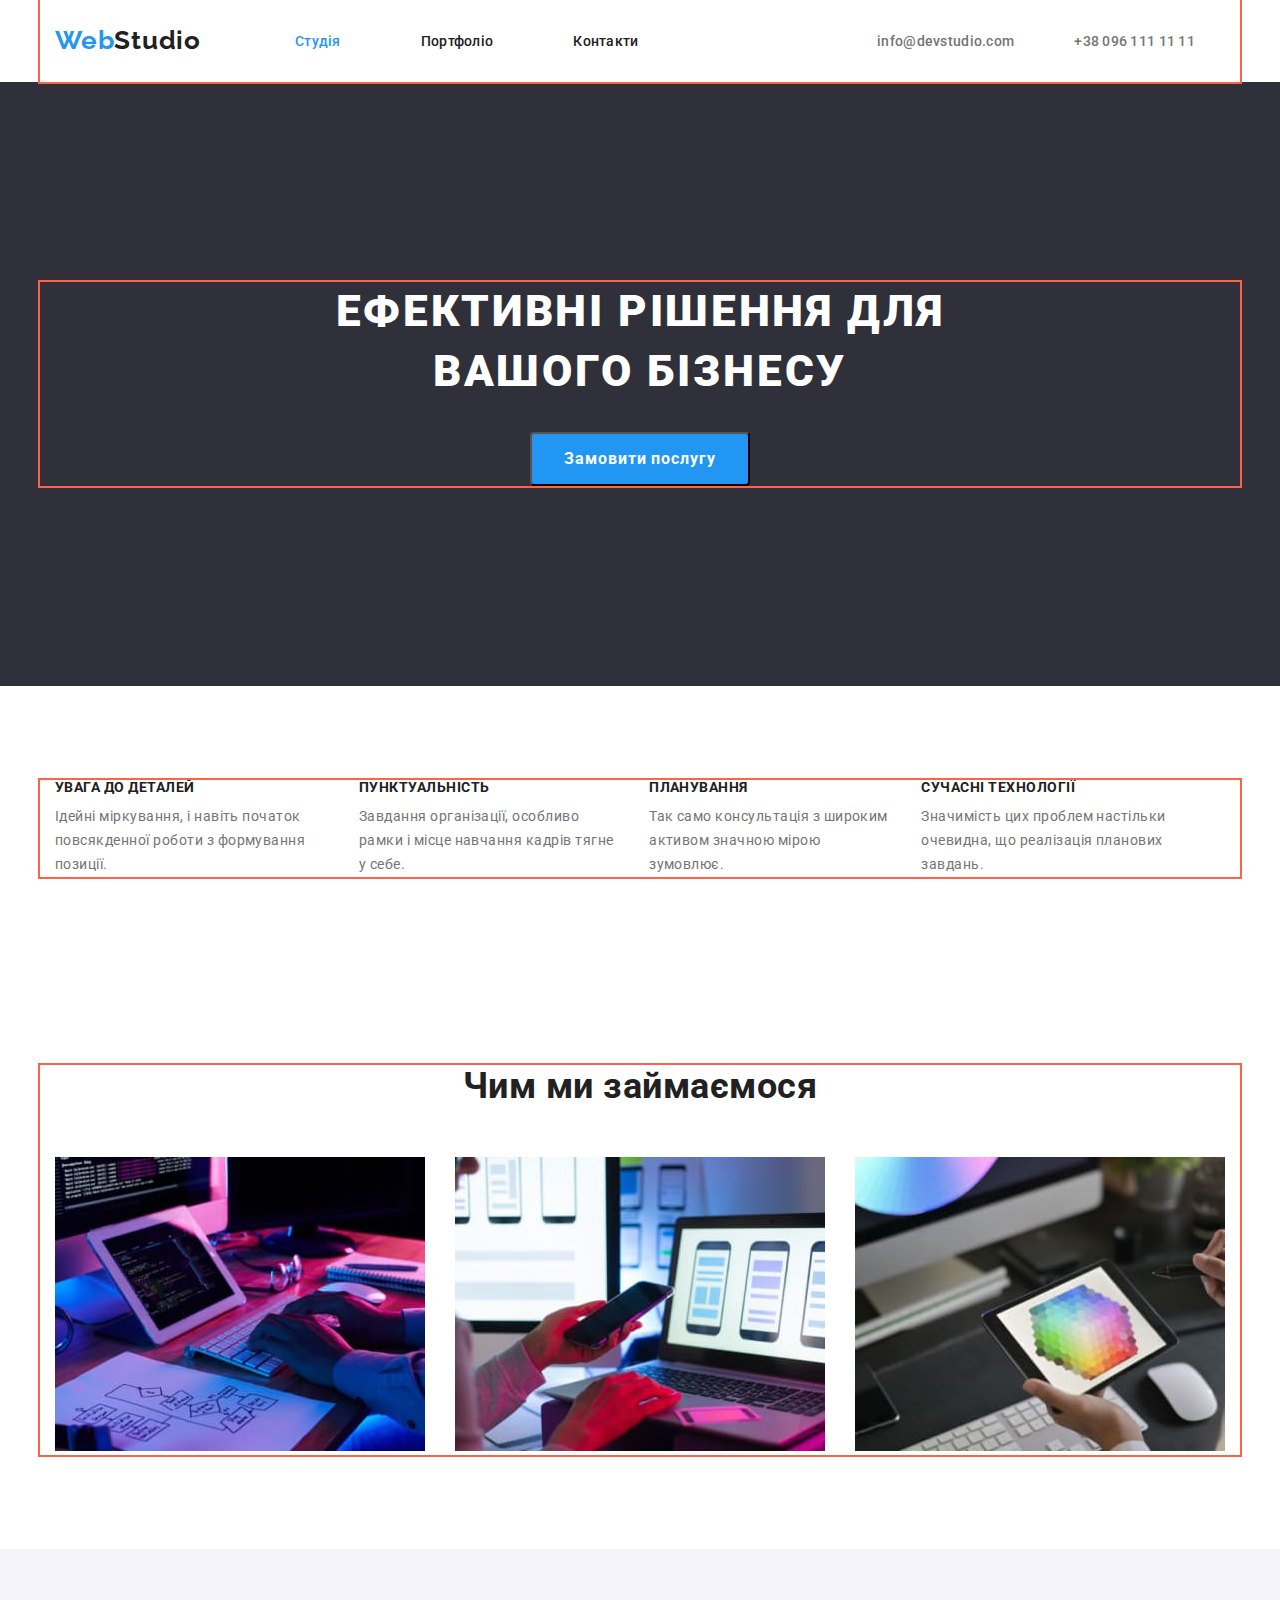
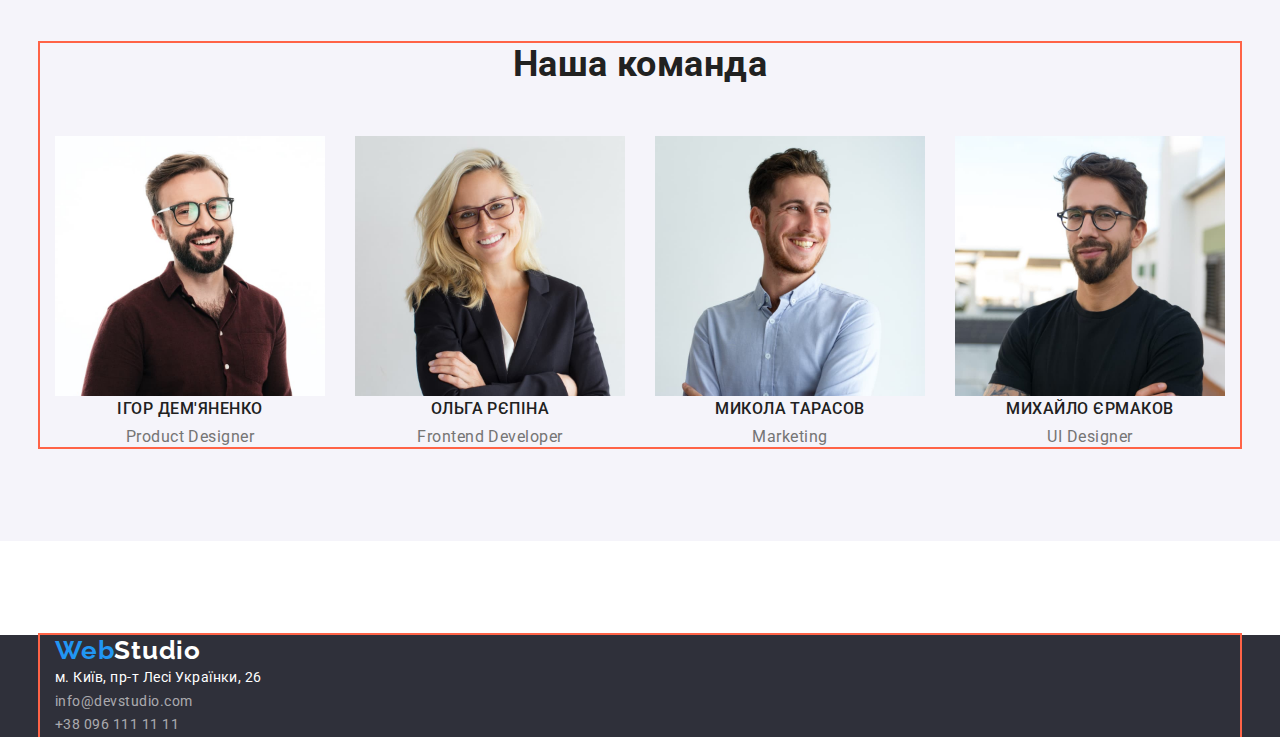
==== commit 109346dd: "2.11" ====
--- a/index.html
+++ b/index.html
@@ -17,7 +17,7 @@
 <body>
   <header class="page-header">
     <div class="container header-wrap">
-      <nav>
+      <nav class="nav">
         <a href="./index.html" class="logo-header">Web<span class="studio">Studio</span></a>
 
         <ul class="site-nav">
@@ -35,17 +35,17 @@
   </header>
   <main>
     <!--Герой-->
-    <section class="hero">
-      <div class="container">
-        <h1 class="hero-title">Ефективні рішення для вашого бізнесу</h1>
+    <section class="section hero">
+      <div class="container hero-wrap">
+        <h1 class="hero-title">Ефективні рішення для <br> вашого бізнесу</h1>
         <button type="button" class="button-hero">Замовити послугу</button>
       </div>
     </section>
     <!--Особливості-->
     <section class="section">
-      <div class="container">
-        <h2 class="">Особливості</h2>
-        <ul>
+      <div class="container section-wrap">
+        <h2 class="feature">Особливості</h2>
+        <ul class="feature-list">
           <li>
             <h3 class="section-title">УВАГА ДО ДЕТАЛЕЙ</h3>
             <p class="text">
@@ -80,7 +80,7 @@
     <section class="section">
       <div class="container">
         <h2 class="title-work">Чим ми займаємося</h2>
-        <ul>
+        <ul class="work-list">
           <li>
             <img src="./images/img1.jpg" alt="Чоловік набирає код на клавіатурі" width="370" height="294" />
           </li>
@@ -94,10 +94,10 @@
       </div>
     </section>
     <!--Наша команда-->
-    <section class="section-team">
+    <section class="section section-team">
       <div class="container">
         <h2 class="title-team">Наша команда</h2>
-        <ul>
+        <ul class="team-list">
           <li>
             <img src="./images/img-1.jpg" alt="Чоловік з бородою та в окулярах, одягнений в бордову сорочку" width="270"
               height="260" />
--- a/css/styles.css
+++ b/css/styles.css
@@ -36,6 +36,8 @@
 p,
 ul {
   list-style: none;
+  margin: 0;
+  padding: 0;
 }
 .container {
   margin: 0 auto;
@@ -46,7 +48,7 @@
 button {
   cursor: pointer;
 }
-section {
+.section {
   padding-top: 94px;
   padding-bottom: 94px;
 }
@@ -55,6 +57,7 @@
 
 .header-wrap {
   display: flex;
+  align-items: center;
 }
 .logo-header,
 .logo-footer {
@@ -83,14 +86,22 @@
   color: var(--primary-white-color);
 }
 .logo-header {
-  padding: 24px 0 25px 0;
+  padding: 24px 94px 25px 0;
 }
 .logo-footer {
   padding: 60px 0 20px 0;
 }
 
 /* site-nav */
-
+.nav {
+  display: flex;
+  align-items: center;
+}
+.header-wrap {
+  display: flex;
+  align-items: center;
+  justify-content: space-between;
+}
 .site-nav .link {
   color: var(--title-text-color);
   font-weight: 500;
@@ -110,11 +121,16 @@
   display: flex;
   padding: 32px 0;
 }
+.link,
+.link.current {
+  padding-right: 50px;
+}
 /* contact-nav */
 
 .contact-nav {
   display: flex;
   align-items: flex-end;
+  gap: 30px;
 }
 .contact-nav .link-contact {
   color: var(--primary-text-color);
@@ -134,10 +150,14 @@
 }
 
 /* Hero */
+
+.hero-wrap {
+  margin: 0 auto;
+}
 .hero {
   background-color: var(--hero-footer-bgc);
   text-align: center;
-  margin-bottom: 94px;
+  padding: 200px 0;
 }
 
 .hero-title {
@@ -147,7 +167,8 @@
   line-height: 1.36;
   text-align: center;
   letter-spacing: 0.06em;
-  width: 696px;
+  margin-bottom: 30px;
+  text-transform: uppercase;
 }
 .button-hero {
   color: var(--primary-white-color);
@@ -157,15 +178,28 @@
   font-size: 16px;
   line-height: 1.88;
   letter-spacing: 0.06em;
+  border-radius: 4px;
+  padding: 10px 32px;
 }
 
 /* Section */
 
+.section-wrap {
+  display: flex;
+  margin: 0 auto;
+  align-items: center;
+  justify-content: center;
+}
+.feature-list {
+  display: flex;
+}
 .section-title {
   color: var(--title-text-color);
   font-weight: 700;
   font-size: 14px;
   line-height: 1.14;
+  text-transform: uppercase;
+  margin-bottom: 9px;
 }
 
 .section .text {
@@ -176,7 +210,9 @@
   background-color: var(--button-portfolio);
   margin-bottom: 94px;
 }
-
+li {
+  padding-right: 30px;
+}
 .title-work,
 .title-team {
   color: var(--title-text-color);
@@ -184,8 +220,14 @@
   font-size: 36px;
   line-height: 1.17;
   text-align: center;
-}
-
+  margin-bottom: 50px;
+}
+.work-list {
+  display: flex;
+}
+.team-list {
+  display: flex;
+}
 .section-team .section-title {
   font-weight: 500;
   font-size: 16px;
@@ -197,7 +239,9 @@
   line-height: 1.18;
   text-align: center;
 }
-
+.feature {
+  display: none;
+}
 /* footer */
 
 .footer {
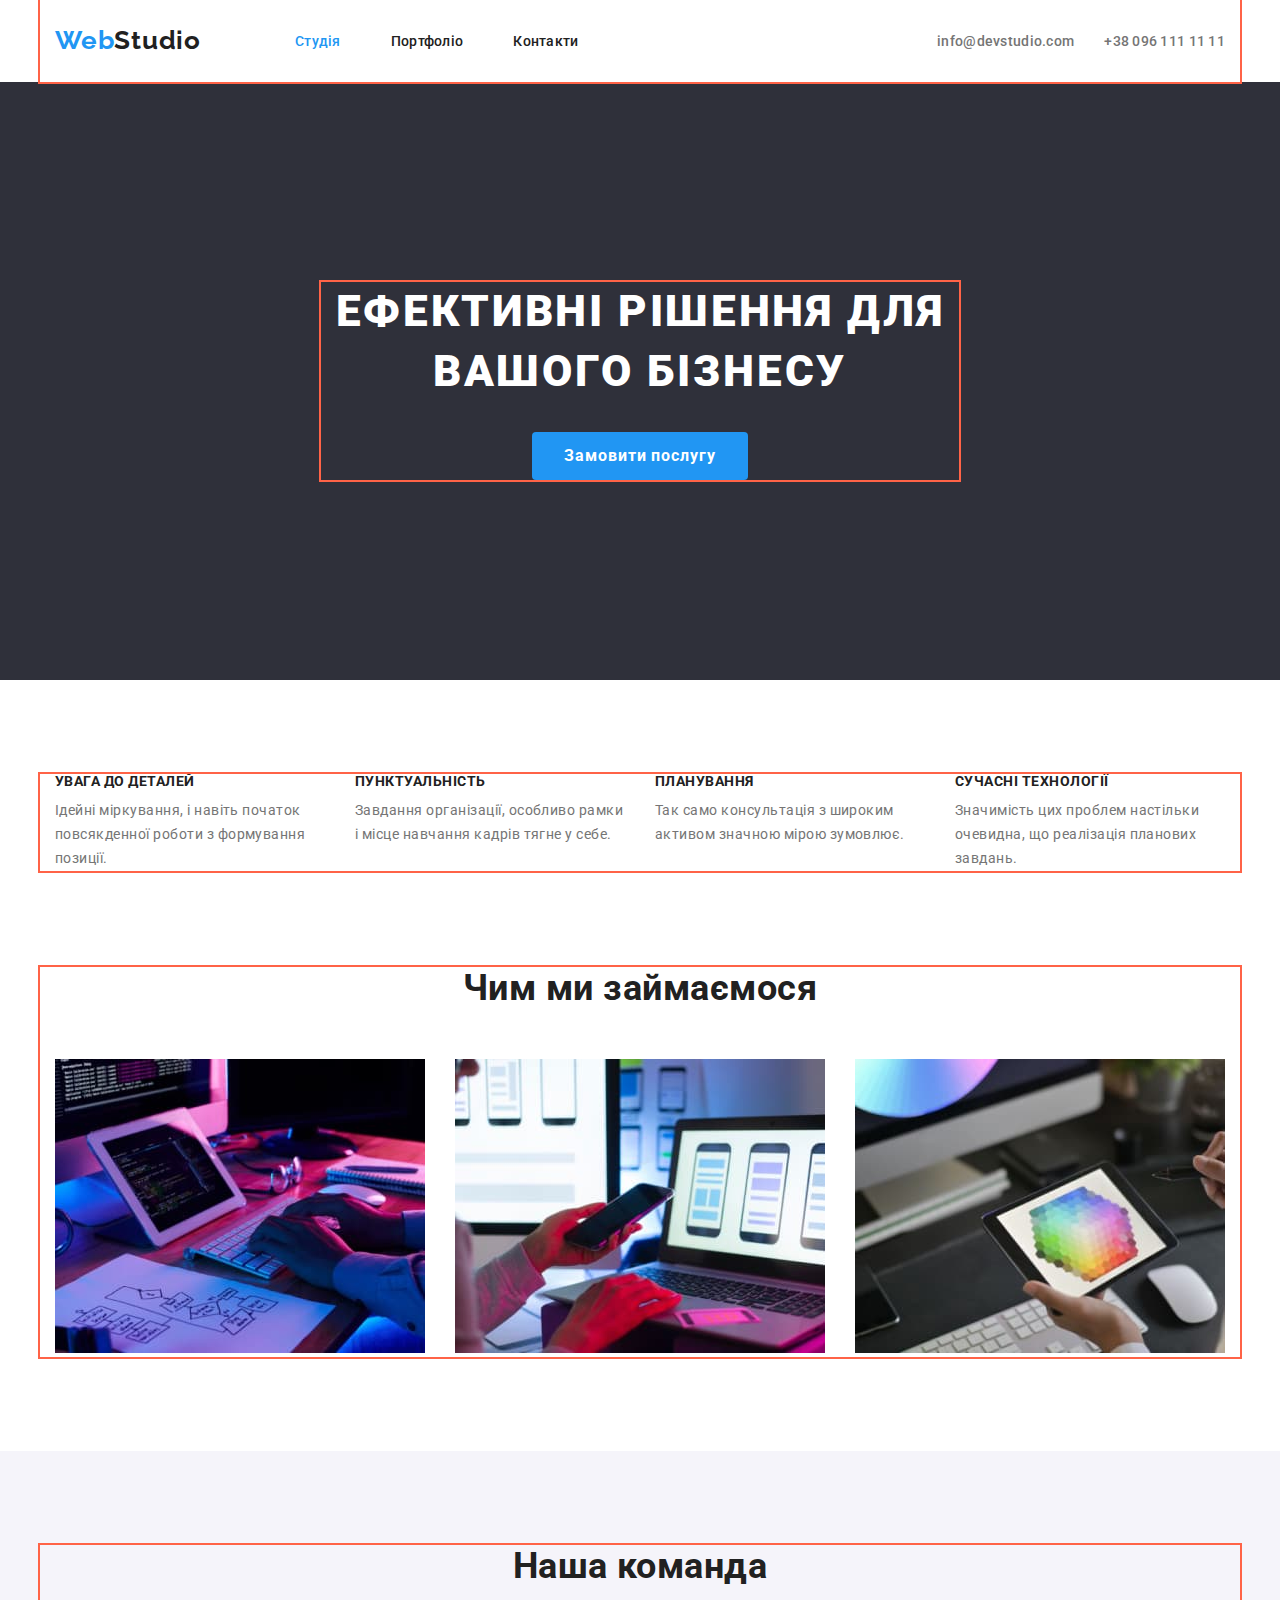
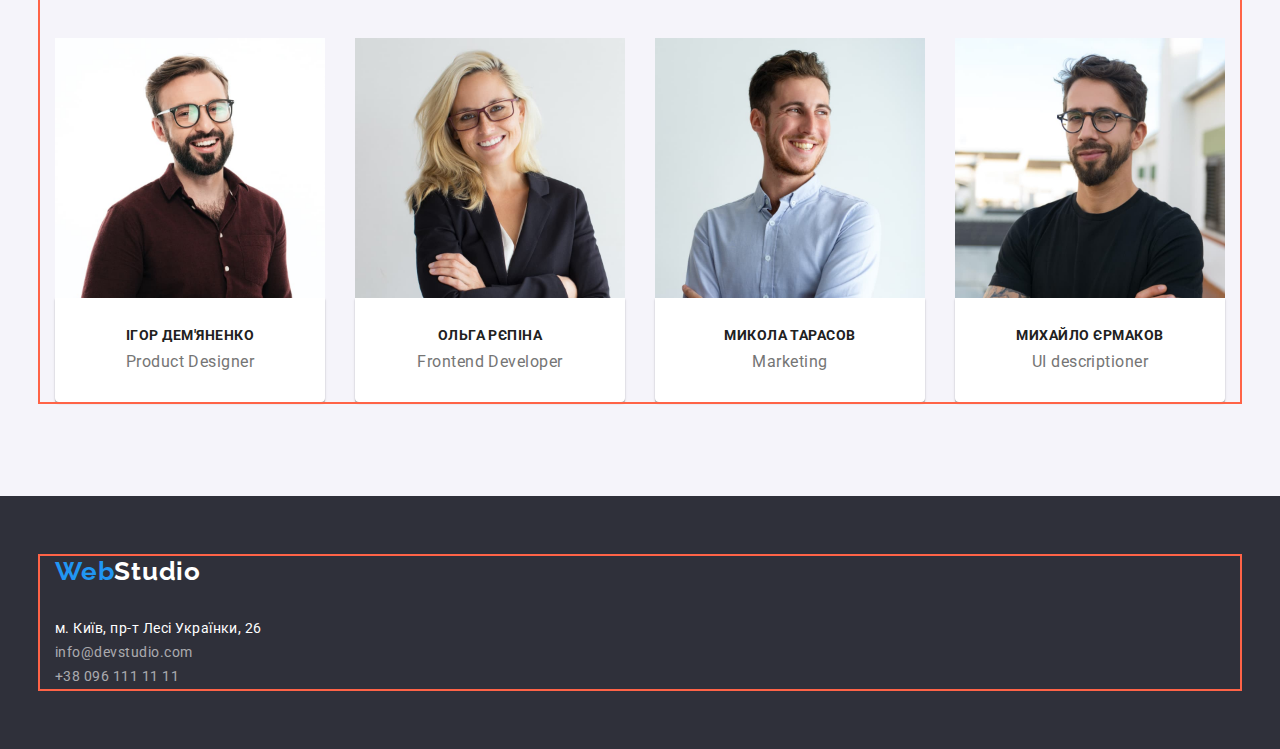
==== commit 10e15303: "Homework3" ====
--- a/index.html
+++ b/index.html
@@ -15,7 +15,7 @@
 </head>
 
 <body>
-  <header class="page-header">
+  <header>
     <div class="container header-wrap">
       <nav class="nav">
         <a href="./index.html" class="logo-header">Web<span class="studio">Studio</span></a>
@@ -29,7 +29,7 @@
 
       <ul class="contact-nav">
         <li><a href="mailto:info@devstudio.com" class="link-contact">info@devstudio.com</a></li>
-        <li><a href="tel:+380961111111" class="link-contact">+38 096 111 11 11</a></li>
+        <li><a href="tel:+380961111111" class="link-contact tel">+38 096 111 11 11</a></li>
       </ul>
     </div>
   </header>
@@ -42,31 +42,31 @@
       </div>
     </section>
     <!--Особливості-->
-    <section class="section">
+    <section class="section section-feature">
       <div class="container section-wrap">
-        <h2 class="feature">Особливості</h2>
+        <h2 class="feature-title">Особливості</h2>
         <ul class="feature-list">
-          <li>
+          <li class="feature-list-item">
             <h3 class="section-title">УВАГА ДО ДЕТАЛЕЙ</h3>
             <p class="text">
               Ідейні міркування, і навіть початок повсякденної роботи з
               формування позиції.
             </p>
           </li>
-          <li>
+          <li class="feature-list-item">
             <h3 class="section-title">ПУНКТУАЛЬНІСТЬ</h3>
             <p class="text">
               Завдання організації, особливо рамки і місце навчання кадрів тягне
               у себе.
             </p>
           </li>
-          <li>
+          <li class="feature-list-item">
             <h3 class="section-title">ПЛАНУВАННЯ</h3>
             <p class="text">
               Так само консультація з широким активом значною мірою зумовлює.
             </p>
           </li>
-          <li>
+          <li class="feature-list-item">
             <h3 class="section-title">СУЧАСНІ ТЕХНОЛОГІЇ</h3>
             <p class="text">
               Значимість цих проблем настільки очевидна, що реалізація планових
@@ -77,7 +77,7 @@
       </div>
     </section>
     <!--Чим ми займаємось-->
-    <section class="section">
+    <section class="section section-work">
       <div class="container">
         <h2 class="title-work">Чим ми займаємося</h2>
         <ul class="work-list">
@@ -95,45 +95,54 @@
     </section>
     <!--Наша команда-->
     <section class="section section-team">
-      <div class="container">
+      <div class="container container-team">
         <h2 class="title-team">Наша команда</h2>
         <ul class="team-list">
           <li>
-            <img src="./images/img-1.jpg" alt="Чоловік з бородою та в окулярах, одягнений в бордову сорочку" width="270"
-              height="260" />
-            <h3 class="section-title">Ігор Дем'яненко</h3>
-            <p class="text-team">Product Designer</p>
+            <img class="team-img" src="./images/img-1.jpg"
+              alt="Чоловік з бородою та в окулярах, одягнений в бордову сорочку" width="270" height="260" />
+            <div class="team-description">
+              <h3 class="section-title-team">Ігор Дем'яненко</h3>
+              <p class="text-team">Product Designer</p>
+            </div>
           </li>
           <li>
-            <img src="./images/img-2.jpg"
+            <img class="team-img" src="./images/img-2.jpg"
               alt="Жінка посміхається, має довге біле волосся та носить окулярі, одягнена в піджак" width="270"
               height="260" />
-            <h3 class="section-title">Ольга Рєпіна</h3>
-            <p class="text-team">Frontend Developer</p>
+            <div class="team-description">
+              <h3 class="section-title-team">Ольга Рєпіна</h3>
+              <p class="text-team">Frontend Developer</p>
+            </div>
           </li>
           <li>
-            <img src="./images/img-3.jpg" alt="Чоловік посміхається, одягнений в світлу сорочку" width="270"
-              height="260" />
-            <h3 class="section-title">Микола Тарасов</h3>
-            <p class="text-team">Marketing</p>
+            <img class="team-img" src="./images/img-3.jpg" alt="Чоловік посміхається, одягнений в світлу сорочку"
+              width="270" height="260" />
+            <div class="team-description">
+              <h3 class="section-title-team">Микола Тарасов</h3>
+              <p class="text-team">Marketing</p>
+            </div>
           </li>
           <li>
-            <img src="./images/img-4.jpg" alt="Чоловік з бородою та в окулярах, одягнений в чорну футболку" width="270"
-              height="260" />
-            <h3 class="section-title">Михайло Єрмаков</h3>
-            <p class="text-team">UI Designer</p>
+            <img class="team-img" src="./images/img-4.jpg"
+              alt="Чоловік з бородою та в окулярах, одягнений в чорну футболку" width="270" height="260" />
+            <div class="team-description">
+              <h3 class="section-title-team">Михайло Єрмаков</h3>
+              <p class="text-team">UI descriptioner</p>
+            </div>
           </li>
         </ul>
       </div>
     </section>
   </main>
   <footer class="footer">
-    <div class="container"><a href="./index.html" class="logo-footer">Web<span class="studio">Studio</span></a>
+    <div class="container footer-container"><a href="./index.html" class="logo-footer">Web<span
+          class="studio">Studio</span></a>
       <address>
         <ul>
           <li>
             <a href="https://www.google.com.ua/maps/place/бул.+Леси+Украинки,+26,+Киев,+02000/@50.4265807,30.5361918,17z/data=!3m1!4b1!4m5!3m4!1s0x40d4cf0e033ecbe9:0x57a4dffefec77da0!8m2!3d50.4265807!4d30.5383858?hl=ru"
-              class="footer-address">м. Київ, пр-т Лесі Українки, 26</a>
+              target="_blank" rel="noopener noreferrer" class="footer-address">м. Київ, пр-т Лесі Українки, 26</a>
           </li>
           <li><a href="mailto:info@devstudio.com" class="footer-contact">info@devstudio.com</a></li>
           <li><a href="tel:+380961111111" class="footer-contact">+38 096 111 11 11</a></li>
--- a/css/styles.css
+++ b/css/styles.css
@@ -6,6 +6,8 @@
   --hero-footer-bgc: #2f303a;
   --button-portfolio: #f5f4fa;
   --contact-footer-color: rgba(255, 255, 255, 0.6);
+  --border-header-color: #ececec;
+  --border-portfolio-color: #eeeeee;
 }
 
 /* колір основного тексту color: #757575; */
@@ -19,7 +21,6 @@
 /* background: #F5F4FA; */
 
 body {
-  margin: 0;
   color: var(--primary-text-color);
   background-color: var(--primary-white-color);
   font-family: Roboto, sans-serif;
@@ -45,9 +46,7 @@
   padding: 0 15px;
   outline: 2px solid tomato;
 }
-button {
-  cursor: pointer;
-}
+
 .section {
   padding-top: 94px;
   padding-bottom: 94px;
@@ -58,6 +57,7 @@
 .header-wrap {
   display: flex;
   align-items: center;
+  border-bottom: 1px var(--border-header-color);
 }
 .logo-header,
 .logo-footer {
@@ -89,7 +89,7 @@
   padding: 24px 94px 25px 0;
 }
 .logo-footer {
-  padding: 60px 0 20px 0;
+  margin-bottom: 30px;
 }
 
 /* site-nav */
@@ -148,7 +148,9 @@
 .contact-nav .link-contact:focus {
   color: var(--accent-color);
 }
-
+.tel {
+  padding-right: 0;
+}
 /* Hero */
 
 .hero-wrap {
@@ -158,6 +160,10 @@
   background-color: var(--hero-footer-bgc);
   text-align: center;
   padding: 200px 0;
+  display: flex;
+  flex-direction: column;
+  justify-content: center;
+  align-items: center;
 }
 
 .hero-title {
@@ -173,25 +179,29 @@
 .button-hero {
   color: var(--primary-white-color);
   background-color: var(--accent-color);
-  font-family: inherit;
   font-weight: 700;
   font-size: 16px;
   line-height: 1.88;
   letter-spacing: 0.06em;
   border-radius: 4px;
-  padding: 10px 32px;
+  padding: 9px 32px;
+  border: none;
 }
 
 /* Section */
 
 .section-wrap {
   display: flex;
-  margin: 0 auto;
   align-items: center;
   justify-content: center;
 }
 .feature-list {
   display: flex;
+  gap: 30px;
+}
+.feature-list-item {
+  padding-bottom: 0;
+  width: 270px;
 }
 .section-title {
   color: var(--title-text-color);
@@ -201,17 +211,27 @@
   text-transform: uppercase;
   margin-bottom: 9px;
 }
-
+.section-title-team {
+  color: var(--title-text-color);
+  font-weight: 700;
+  font-size: 14px;
+  line-height: 1.14;
+  text-transform: uppercase;
+  margin-bottom: 10px;
+  text-align: center;
+}
 .section .text {
   font-size: 14px;
   line-height: 1.71;
 }
 .section-team {
   background-color: var(--button-portfolio);
-  margin-bottom: 94px;
-}
-li {
-  padding-right: 30px;
+}
+.section-work {
+  padding-top: 0;
+}
+.section-feature {
+  padding-bottom: 96px;
 }
 .title-work,
 .title-team {
@@ -224,9 +244,25 @@
 }
 .work-list {
   display: flex;
+  gap: 30px;
 }
 .team-list {
   display: flex;
+  gap: 30px;
+}
+.container-team {
+  display: flex;
+  flex-direction: column;
+}
+.team-description {
+  background-color: var(--primary-white-color);
+  box-shadow: 0px 1px 3px rgba(0, 0, 0, 0.12), 0px 1px 1px rgba(0, 0, 0, 0.14),
+    0px 2px 1px rgba(0, 0, 0, 0.2);
+  border-radius: 0px 0px 4px 4px;
+  padding: 30px 0;
+}
+.team-img {
+  display: block;
 }
 .section-team .section-title {
   font-weight: 500;
@@ -239,13 +275,29 @@
   line-height: 1.18;
   text-align: center;
 }
-.feature {
-  display: none;
-}
+.feature-title {
+  position: absolute;
+  width: 1px;
+  height: 1px;
+  margin: -1px;
+  border: 0;
+  padding: 0;
+
+  white-space: nowrap;
+  clip-path: inset(100%);
+  clip: rect(0 0 0 0);
+  overflow: hidden;
+}
+
 /* footer */
 
 .footer {
   background-color: var(--hero-footer-bgc);
+  padding: 60px 0;
+}
+.footer-container {
+  display: flex;
+  flex-direction: column;
 }
 .footer .footer-address {
   font-size: 14px;
@@ -254,6 +306,7 @@
   text-decoration: none;
   font-style: normal;
 }
+
 .footer .footer-address:hover,
 .footer .footer-address:focus {
   color: var(--accent-color);
@@ -282,6 +335,8 @@
   font-size: 16px;
   line-height: 1.62;
   text-align: center;
+  border-radius: 4px;
+  padding: 6px 20px;
 }
 .button-portfolio:hover,
 .button-portfolio:focus {
@@ -301,7 +356,40 @@
 
 /* filter */
 
-.filter {
+.filter-text {
   font-size: 16px;
   line-height: 1.88;
-}
+  color: var(--primary-text-color);
+}
+
+.filters-list {
+  display: flex;
+  justify-content: center;
+  gap: 8px;
+  margin-bottom: 50px;
+}
+
+.filters-img-list {
+  display: flex;
+  flex-wrap: wrap;
+  flex-basis: content;
+  justify-content: center;
+  gap: 30px;
+}
+
+.filter-description {
+  /* background-color: var(--primary-white-color);
+  box-shadow: 0px 1px 3px rgba(0, 0, 0, 0.12), 0px 1px 1px rgba(0, 0, 0, 0.14),
+    0px 2px 1px rgba(0, 0, 0, 0.2);
+  border-radius: 0px 0px 4px 4px; */
+  padding: 20px 24px;
+  background: var(--primary-white-color);
+  border: 1px solid var(--border-portfolio-color);
+}
+.filter-img {
+  display: block;
+}
+
+.img-link {
+  text-decoration: none;
+}
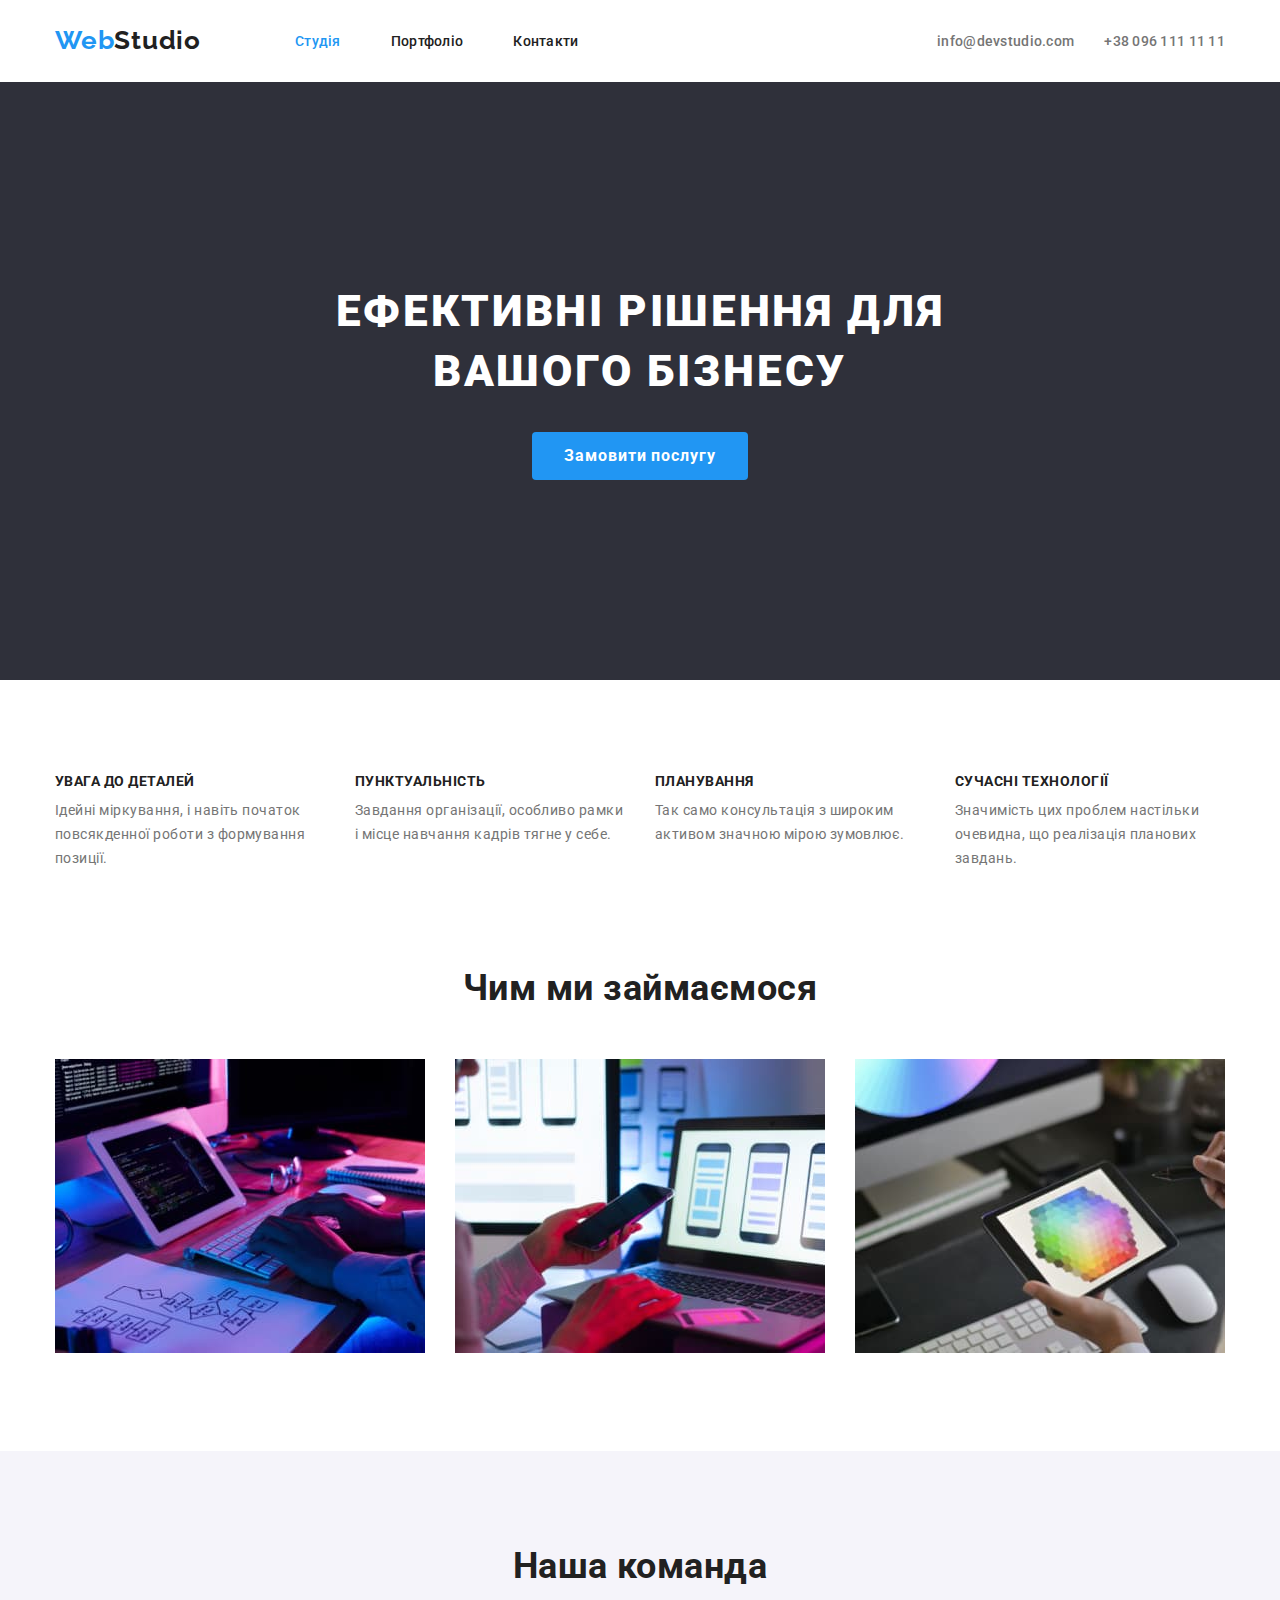
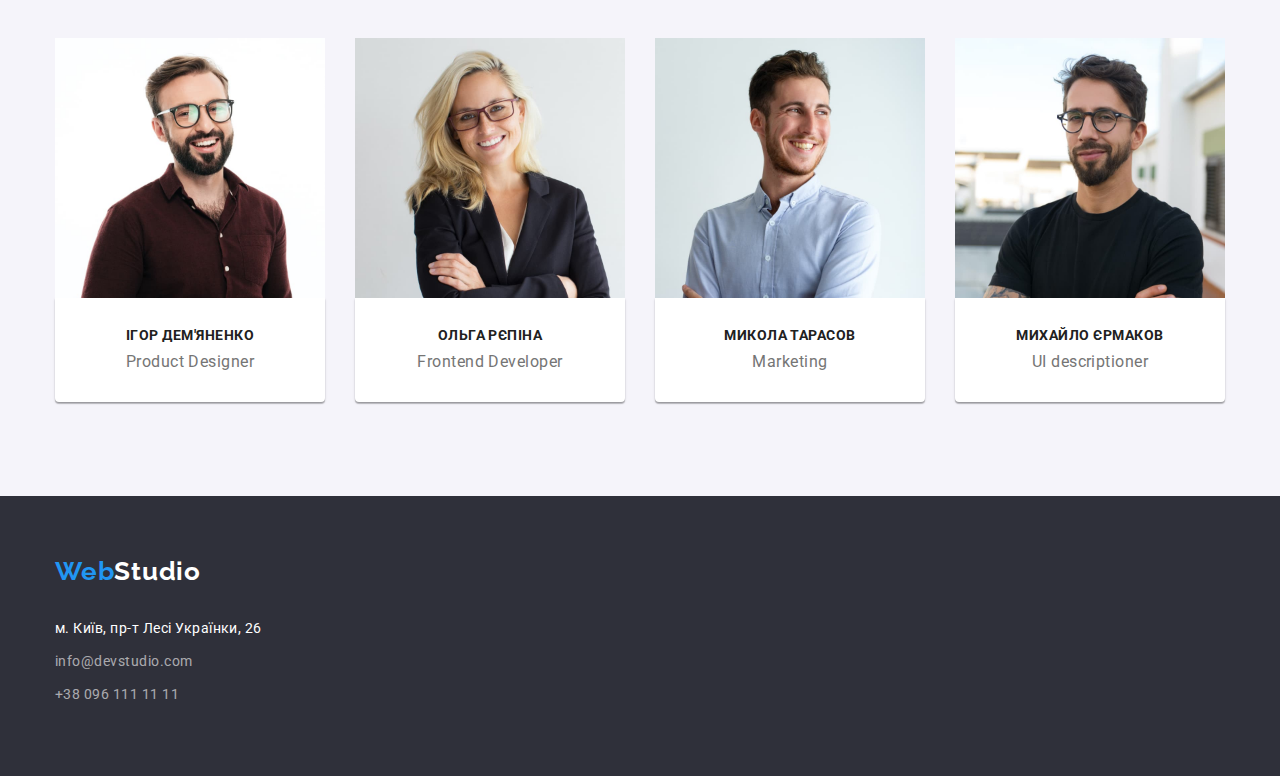
==== commit e4ae9442: "HomeWork 3 v.2.0" ====
--- a/index.html
+++ b/index.html
@@ -15,7 +15,7 @@
 </head>
 
 <body>
-  <header>
+  <header class="page-header">
     <div class="container header-wrap">
       <nav class="nav">
         <a href="./index.html" class="logo-header">Web<span class="studio">Studio</span></a>
@@ -140,12 +140,12 @@
           class="studio">Studio</span></a>
       <address>
         <ul>
-          <li>
+          <li class="footer-list">
             <a href="https://www.google.com.ua/maps/place/бул.+Леси+Украинки,+26,+Киев,+02000/@50.4265807,30.5361918,17z/data=!3m1!4b1!4m5!3m4!1s0x40d4cf0e033ecbe9:0x57a4dffefec77da0!8m2!3d50.4265807!4d30.5383858?hl=ru"
               target="_blank" rel="noopener noreferrer" class="footer-address">м. Київ, пр-т Лесі Українки, 26</a>
           </li>
-          <li><a href="mailto:info@devstudio.com" class="footer-contact">info@devstudio.com</a></li>
-          <li><a href="tel:+380961111111" class="footer-contact">+38 096 111 11 11</a></li>
+          <li class="footer-list"><a href="mailto:info@devstudio.com" class="footer-contact">info@devstudio.com</a></li>
+          <li class="footer-list"><a href="tel:+380961111111" class="footer-contact">+38 096 111 11 11</a></li>
         </ul>
 
       </address>
--- a/css/styles.css
+++ b/css/styles.css
@@ -44,9 +44,10 @@
   margin: 0 auto;
   max-width: 1200px;
   padding: 0 15px;
-  outline: 2px solid tomato;
-}
-
+}
+button {
+  cursor: pointer;
+}
 .section {
   padding-top: 94px;
   padding-bottom: 94px;
@@ -57,7 +58,6 @@
 .header-wrap {
   display: flex;
   align-items: center;
-  border-bottom: 1px var(--border-header-color);
 }
 .logo-header,
 .logo-footer {
@@ -93,6 +93,9 @@
 }
 
 /* site-nav */
+.page-header {
+  border-bottom: 1px var(--border-header-color);
+}
 .nav {
   display: flex;
   align-items: center;
@@ -311,6 +314,9 @@
 .footer .footer-address:focus {
   color: var(--accent-color);
 }
+.footer-list {
+  margin-bottom: 9px;
+}
 
 .footer .footer-contact {
   color: var(--contact-footer-color);
@@ -337,6 +343,7 @@
   text-align: center;
   border-radius: 4px;
   padding: 6px 20px;
+  border: 0;
 }
 .button-portfolio:hover,
 .button-portfolio:focus {
@@ -378,10 +385,6 @@
 }
 
 .filter-description {
-  /* background-color: var(--primary-white-color);
-  box-shadow: 0px 1px 3px rgba(0, 0, 0, 0.12), 0px 1px 1px rgba(0, 0, 0, 0.14),
-    0px 2px 1px rgba(0, 0, 0, 0.2);
-  border-radius: 0px 0px 4px 4px; */
   padding: 20px 24px;
   background: var(--primary-white-color);
   border: 1px solid var(--border-portfolio-color);
